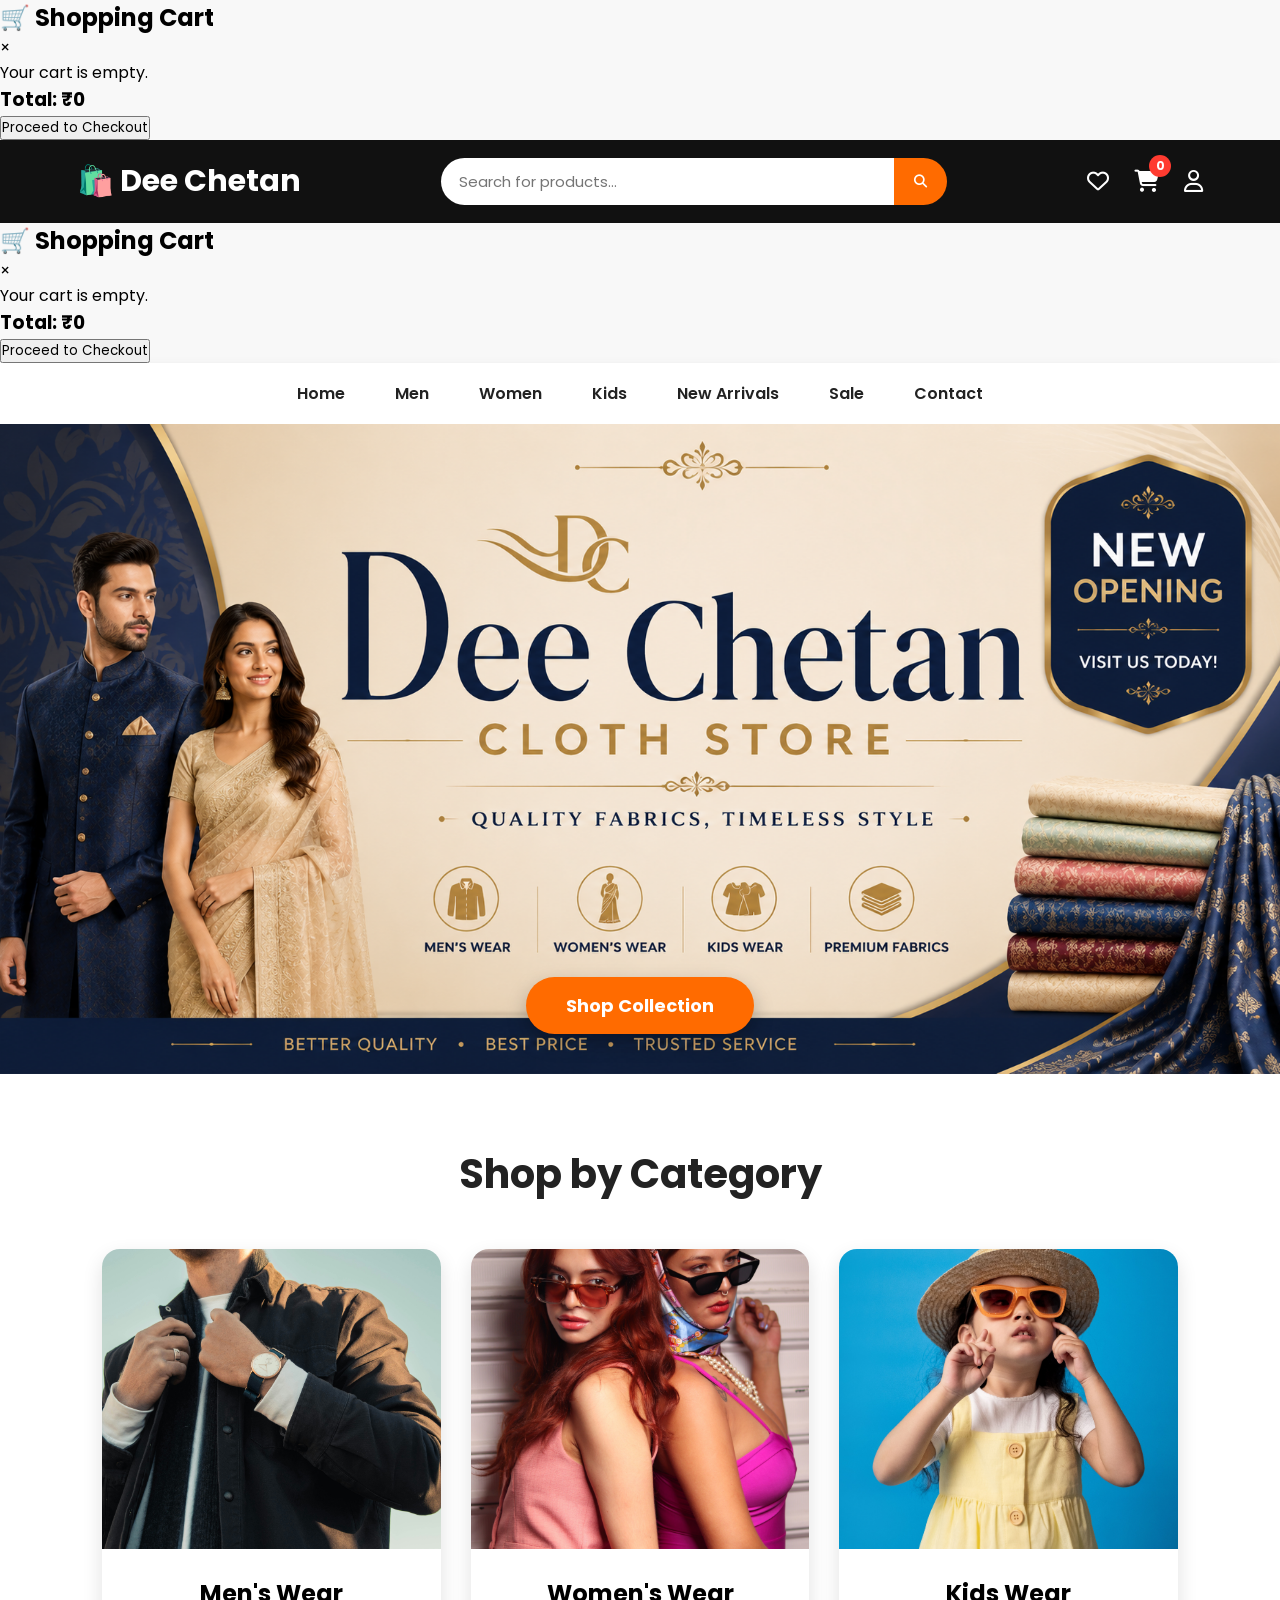
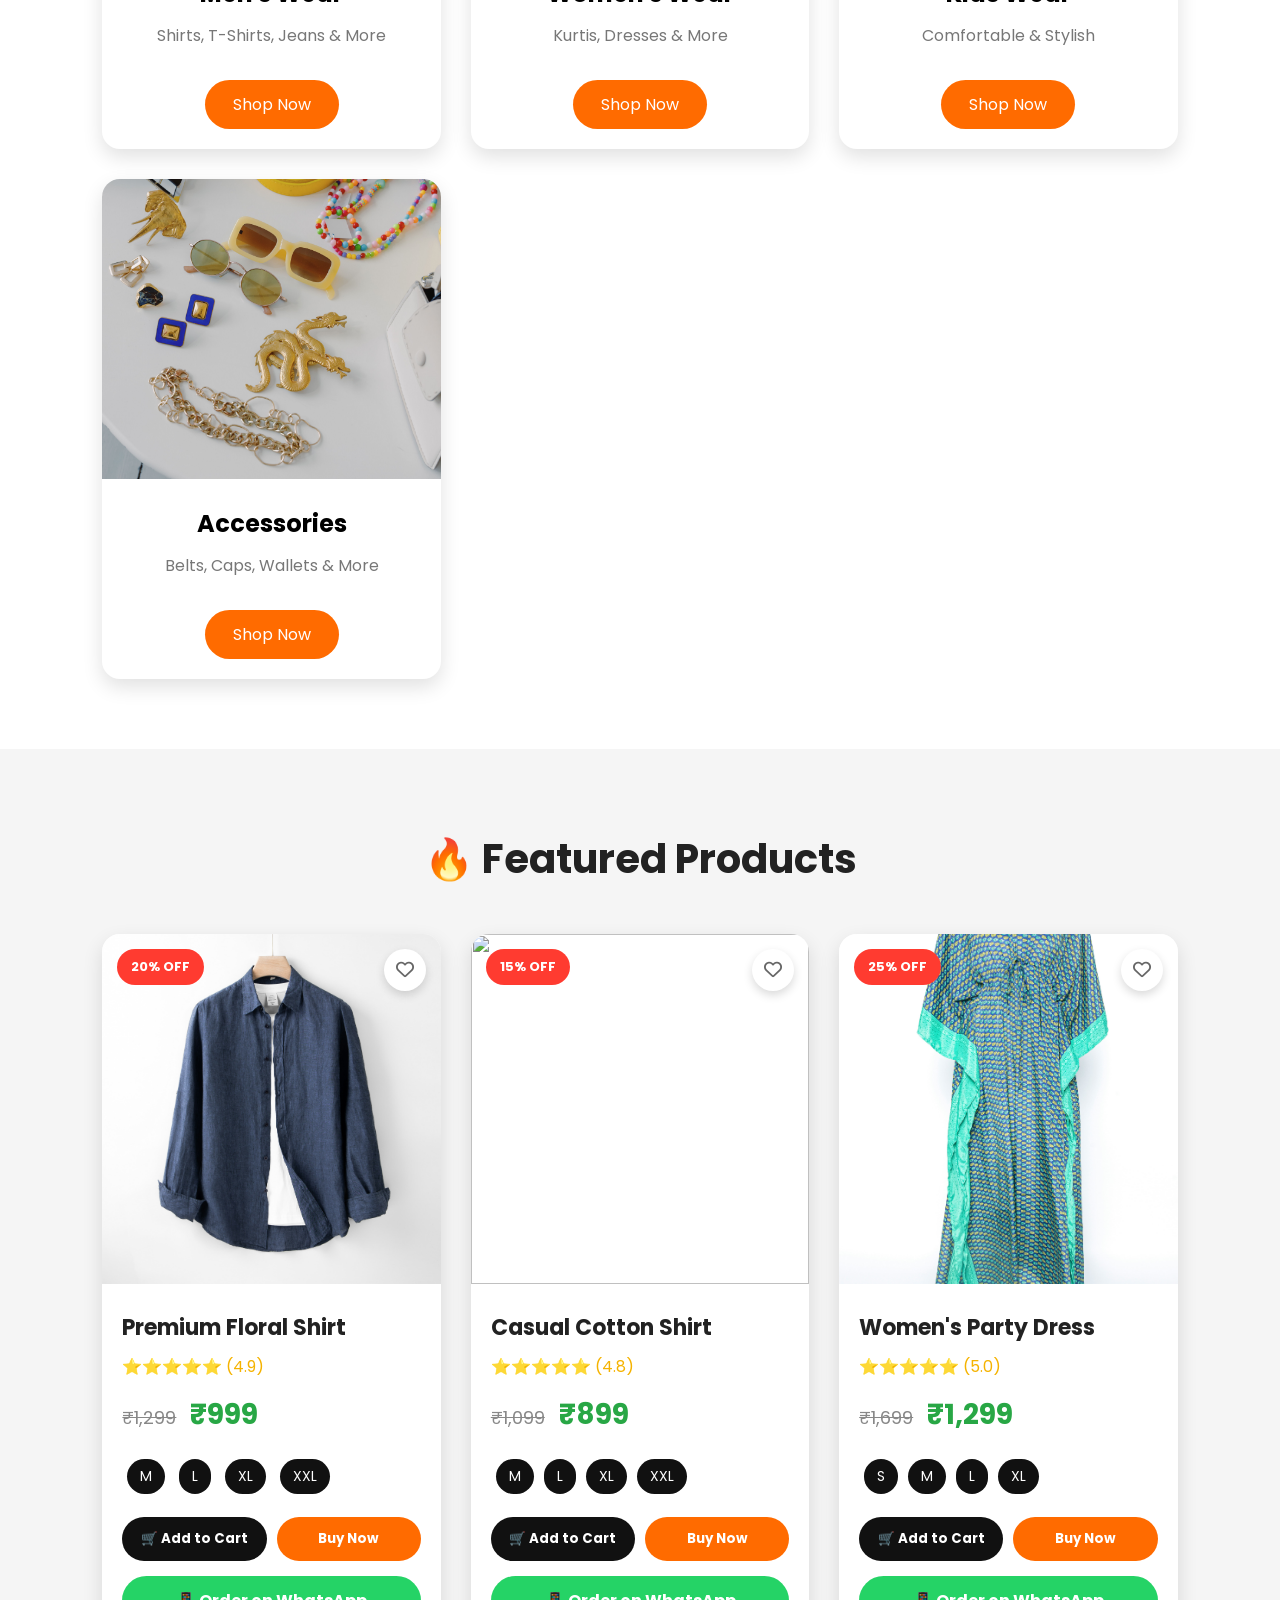
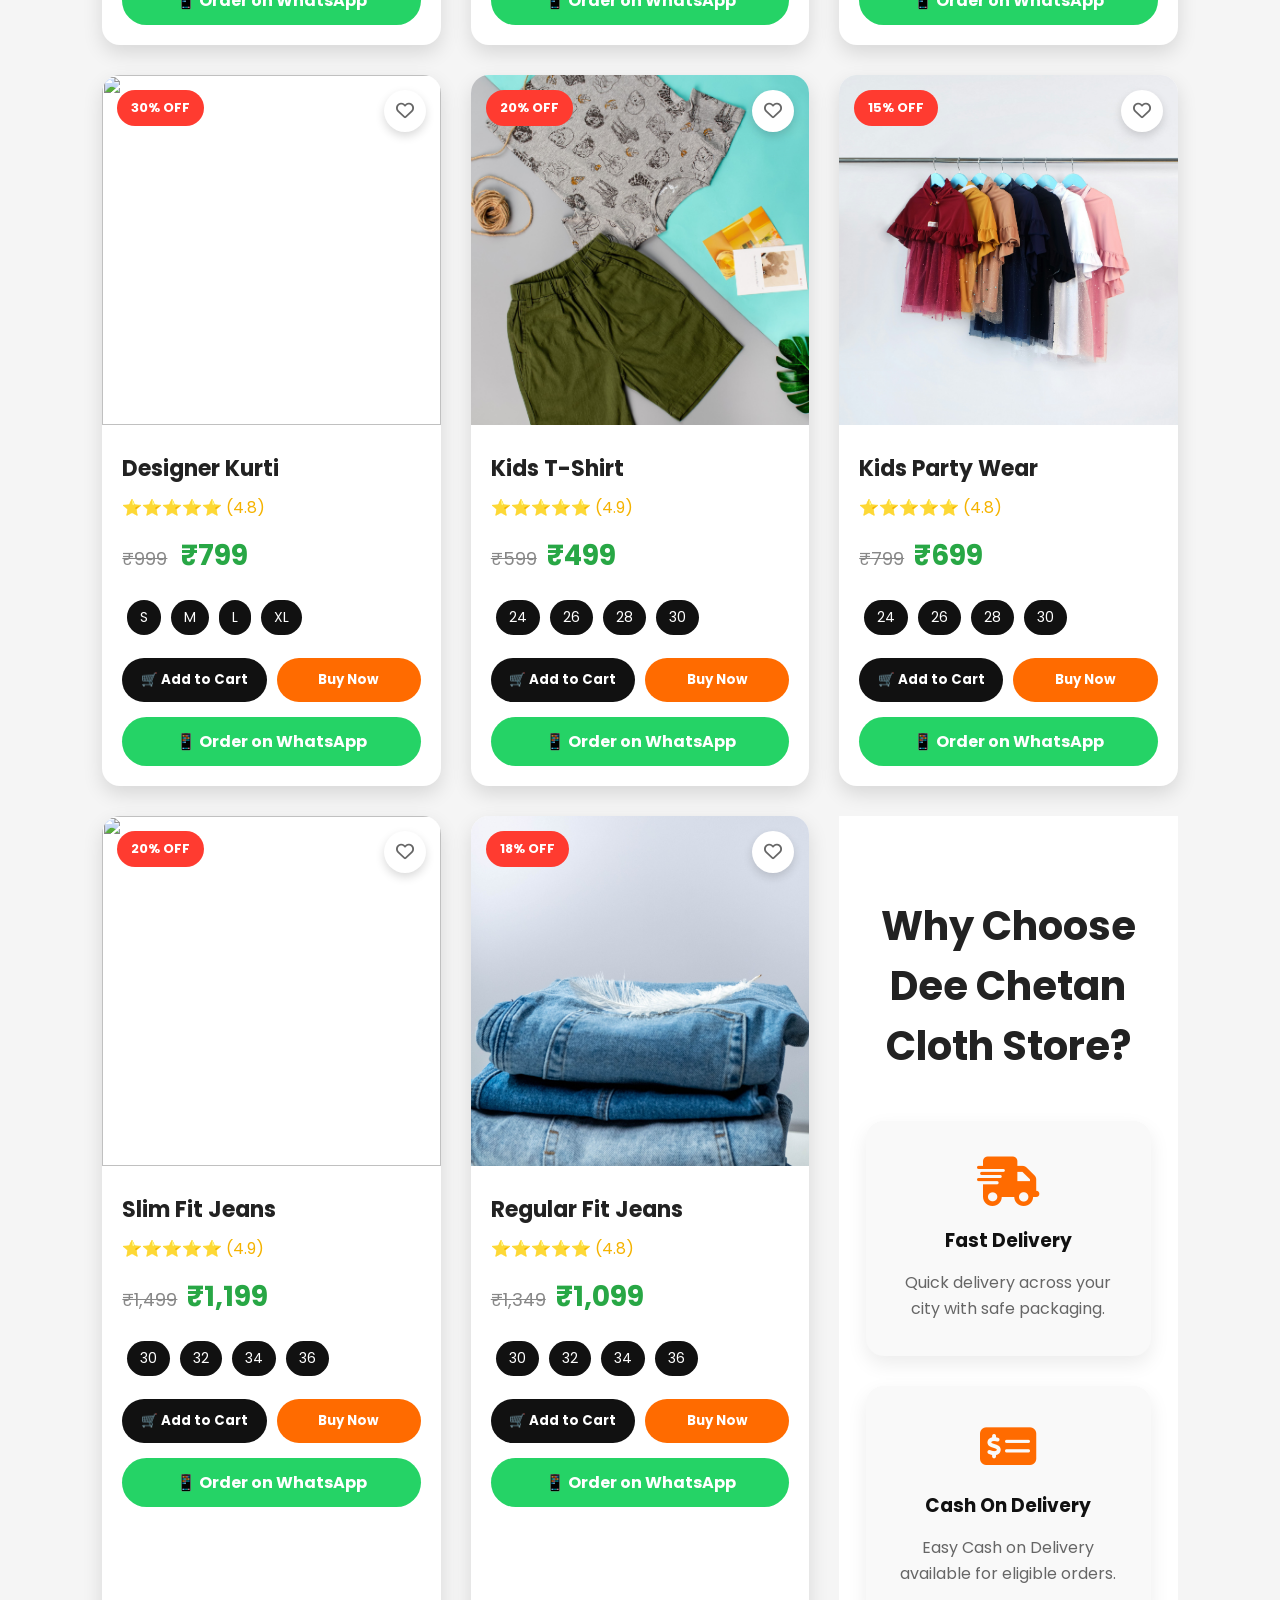
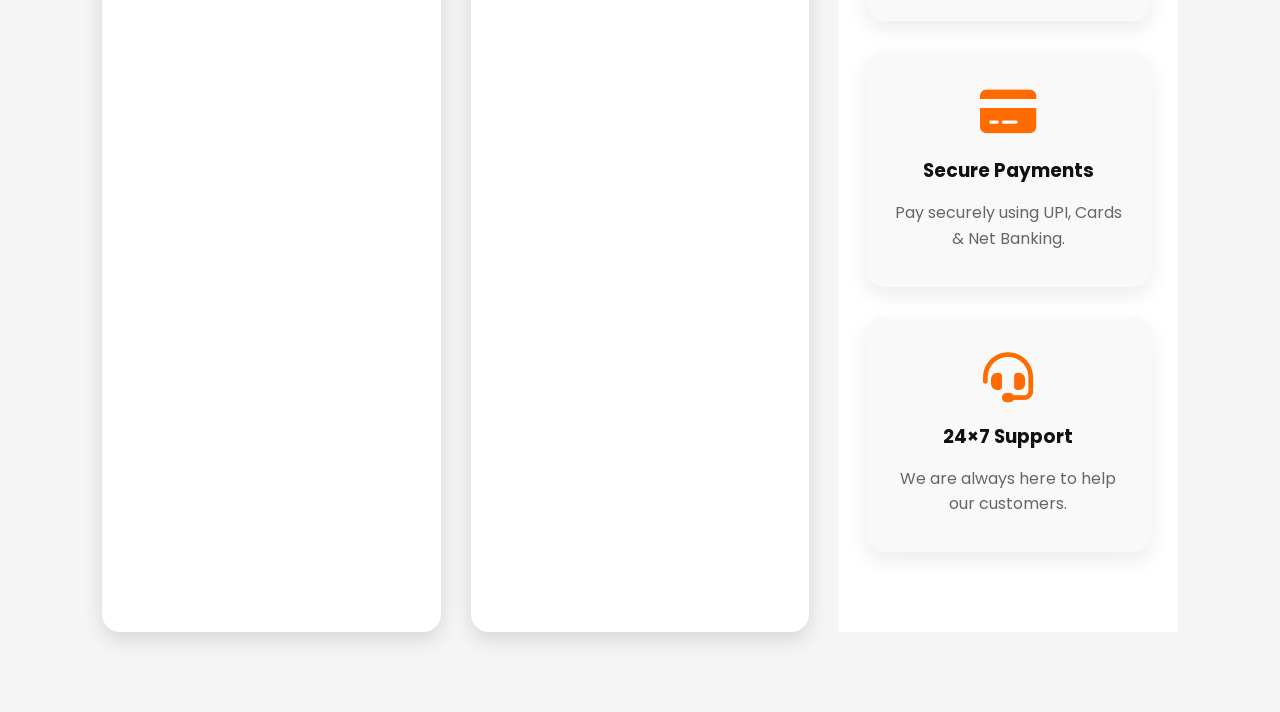
==== index.html @ 04dd8f03 "Update index.html" ====
<!DOCTYPE html>
<html lang="en">

<head>

    <meta charset="UTF-8">

    <meta name="viewport" content="width=device-width, initial-scale=1.0">

    <title>Dee Chetan Cloth Store</title>

    <!-- CSS -->
    <link rel="stylesheet" href="css/style.css">

    <!-- Google Font -->
    <link href="https://fonts.googleapis.com/css2?family=Poppins:wght@300;400;500;600;700&display=swap" rel="stylesheet">

    <!-- Font Awesome Icons -->
    <link rel="stylesheet"
        href="https://cdnjs.cloudflare.com/ajax/libs/font-awesome/6.7.2/css/all.min.css">

</head>

    <script src="js/script.js"></script>

    <!-- ================= SHOPPING CART ================= -->

<div class="cart-sidebar" id="cartSidebar">

    <div class="cart-header">
        <h2>🛒 Shopping Cart</h2>
        <span id="closeCart">&times;</span>
    </div>

    <div class="cart-items" id="cartItems">

        <p>Your cart is empty.</p>

    </div>

    <div class="cart-footer">

        <h3>Total: ₹<span id="cartTotal">0</span></h3>

        <button class="checkout-btn">
            Proceed to Checkout
        </button>

    </div>

</div>
    
    <body>

<!-- ================= HEADER ================= -->

<header>

    <div class="top-header">

        <!-- Logo -->
        <div class="logo">
            🛍️ <span>Dee Chetan</span>
        </div>

        <!-- Search Box -->
        <div class="search-box">

            <input type="text" placeholder="Search for products...">

            <button>
                <i class="fas fa-search"></i>
            </button>

        </div>

        <!-- Icons -->
        <div class="header-icons">

            <a href="#"><i class="far fa-heart"></i></a>

          <a href="#" id="cart-icon">
    <i class="fas fa-shopping-cart"></i>
    <span class="cart-count">0</span>
</a>

            <a href="#"><i class="far fa-user"></i></a>

        </div>

    </div>

</header>

    <script src="js/script.js"></script>

        <!-- ================= SHOPPING CART ================= -->

<div class="cart-sidebar" id="cartSidebar">

    <div class="cart-header">
        <h2>🛒 Shopping Cart</h2>
        <span id="closeCart">&times;</span>
    </div>

    <div class="cart-items" id="cartItems">

        <p>Your cart is empty.</p>

    </div>

    <div class="cart-footer">

        <h3>Total: ₹<span id="cartTotal">0</span></h3>

        <button class="checkout-btn">
            Proceed to Checkout
        </button>

    </div>

</div>
        
    </body>

</header>

<!-- ================= NAVIGATION ================= -->

<nav>

    <ul>

        <li><a href="index.html">Home</a></li>

        <li><a href="#">Men</a></li>

        <li><a href="#">Women</a></li>

        <li><a href="#">Kids</a></li>

        <li><a href="#">New Arrivals</a></li>

        <li><a href="#">Sale</a></li>

        <li><a href="contact.html">Contact</a></li>

    </ul>

</nav>

  <!-- ================= HERO BANNER ================= -->

<section class="hero">

    <div class="hero-overlay">

        <a href="products.html" class="shop-btn">
            Shop Collection
        </a>

    </div>

</section>
    <!-- ================= CATEGORIES ================= -->

<section class="categories">

    <h2 class="section-title">Shop by Category</h2>

    <div class="category-container">

        <div class="category-card">
            <img src="images/men.jpg" alt="Men">
            <h3>Men's Wear</h3>
            <p>Shirts, T-Shirts, Jeans & More</p>
            <a href="products.html" class="category-btn">Shop Now</a>
        </div>

        <div class="category-card">
            <img src="images/women.jpg" alt="Women">
            <h3>Women's Wear</h3>
            <p>Kurtis, Dresses & More</p>
            <a href="products.html" class="category-btn">Shop Now</a>
        </div>

        <div class="category-card">
            <img src="images/kids.jpg" alt="Kids">
            <h3>Kids Wear</h3>
            <p>Comfortable & Stylish</p>
            <a href="products.html" class="category-btn">Shop Now</a>
        </div>

        <div class="category-card">
            <img src="images/accessories.jpg" alt="Accessories">
            <h3>Accessories</h3>
            <p>Belts, Caps, Wallets & More</p>
            <a href="products.html" class="category-btn">Shop Now</a>
        </div>

    </div>

</section>

    <!-- ================= FEATURED PRODUCTS ================= -->

<section class="featured-products">

    <h2 class="section-title">🔥 Featured Products</h2>

    <div class="product-grid">

      <div class="product-card">

    <div class="wishlist">
        <i class="far fa-heart"></i>
    </div>

    <span class="discount">20% OFF</span>

    <img src="images/products/shirt1.jpg">

    <div class="product-info">

        <h3>Premium Floral Shirt</h3>

        <div class="rating">⭐⭐⭐⭐⭐ (4.9)</div>

        <p class="price">
            <span class="old-price">₹1,299</span>
            <span class="new-price">₹999</span>
        </p>

        <p class="sizes">
            <span>M</span>
            <span>L</span>
            <span>XL</span>
            <span>XXL</span>
        </p>

        <div class="buttons">
            <button class="cart-btn">🛒 Add to Cart</button>
            <button class="buy-btn">Buy Now</button>
        </div>

        <a class="whatsapp-btn"
        href="https://wa.me/919986401997?text=Hi, I want Premium Floral Shirt">
        📱 Order on WhatsApp
        </a>

    </div>

</div>
        <div class="product-card">

    <div class="wishlist">
        <i class="far fa-heart"></i>
    </div>

<span class="discount">15% OFF</span>

<img src="images/products/shirt2.jpg">

<div class="product-info">

<h3>Casual Cotton Shirt</h3>

<div class="rating">⭐⭐⭐⭐⭐ (4.8)</div>

<p class="price">
<span class="old-price">₹1,099</span>
<span class="new-price">₹899</span>
</p>

<p class="sizes">
<span>M</span><span>L</span><span>XL</span><span>XXL</span>
</p>

<div class="buttons">
<button class="cart-btn">🛒 Add to Cart</button>
<button class="buy-btn">Buy Now</button>
</div>

<a class="whatsapp-btn"
href="https://wa.me/919986401997?text=Hi, I want Casual Cotton Shirt">
📱 Order on WhatsApp
</a>

</div>

</div>
        <div class="product-card">

    <div class="wishlist">
        <i class="far fa-heart"></i>
    </div>

<span class="discount">25% OFF</span>

<img src="images/products/dress1.jpg">

<div class="product-info">

<h3>Women's Party Dress</h3>

<div class="rating">⭐⭐⭐⭐⭐ (5.0)</div>

<p class="price">
<span class="old-price">₹1,699</span>
<span class="new-price">₹1,299</span>
</p>

<p class="sizes">
<span>S</span><span>M</span><span>L</span><span>XL</span>
</p>

<div class="buttons">
<button class="cart-btn">🛒 Add to Cart</button>
<button class="buy-btn">Buy Now</button>
</div>

<a class="whatsapp-btn"
href="https://wa.me/919986401997?text=Hi, I want Women's Party Dress">
📱 Order on WhatsApp
</a>

</div>

</div>
        <div class="product-card">

    <div class="wishlist">
        <i class="far fa-heart"></i>
    </div>

<span class="discount">30% OFF</span>

<img src="images/products/dress2.jpg">

<div class="product-info">

<h3>Designer Kurti</h3>

<div class="rating">⭐⭐⭐⭐⭐ (4.8)</div>

<p class="price">
<span class="old-price">₹999</span>
<span class="new-price">₹799</span>
</p>

<p class="sizes">
<span>S</span><span>M</span><span>L</span><span>XL</span>
</p>

<div class="buttons">
<button class="cart-btn">🛒 Add to Cart</button>
<button class="buy-btn">Buy Now</button>
</div>

<a class="whatsapp-btn"
href="https://wa.me/919986401997?text=Hi, I want Designer Kurti">
📱 Order on WhatsApp
</a>

</div>

</div>
        <div class="product-card">

    <div class="wishlist">
        <i class="far fa-heart"></i>
    </div>
<span class="discount">20% OFF</span>
<img src="images/products/kids1.jpg">
<div class="product-info">
<h3>Kids T-Shirt</h3>
<div class="rating">⭐⭐⭐⭐⭐ (4.9)</div>
<p class="price"><span class="old-price">₹599</span><span class="new-price">₹499</span></p>
<p class="sizes"><span>24</span><span>26</span><span>28</span><span>30</span></p>
<div class="buttons"><button class="cart-btn">🛒 Add to Cart</button><button class="buy-btn">Buy Now</button></div>
<a class="whatsapp-btn" href="https://wa.me/919986401997?text=Hi, I want Kids T-Shirt">📱 Order on WhatsApp</a>
</div>
</div>
        <div class="product-card">

    <div class="wishlist">
        <i class="far fa-heart"></i>
    </div>
<span class="discount">15% OFF</span>
<img src="images/products/kids2.jpg">
<div class="product-info">
<h3>Kids Party Wear</h3>
<div class="rating">⭐⭐⭐⭐⭐ (4.8)</div>
<p class="price"><span class="old-price">₹799</span><span class="new-price">₹699</span></p>
<p class="sizes"><span>24</span><span>26</span><span>28</span><span>30</span></p>
<div class="buttons"><button class="cart-btn">🛒 Add to Cart</button><button class="buy-btn">Buy Now</button></div>
<a class="whatsapp-btn" href="https://wa.me/919986401997?text=Hi, I want Kids Party Wear">📱 Order on WhatsApp</a>
</div>
</div>
        <div class="product-card">

    <div class="wishlist">
        <i class="far fa-heart"></i>
    </div>
<span class="discount">20% OFF</span>
<img src="images/products/jeans1.jpg">
<div class="product-info">
<h3>Slim Fit Jeans</h3>
<div class="rating">⭐⭐⭐⭐⭐ (4.9)</div>
<p class="price"><span class="old-price">₹1,499</span><span class="new-price">₹1,199</span></p>
<p class="sizes"><span>30</span><span>32</span><span>34</span><span>36</span></p>
<div class="buttons"><button class="cart-btn">🛒 Add to Cart</button><button class="buy-btn">Buy Now</button></div>
<a class="whatsapp-btn" href="https://wa.me/919986401997?text=Hi, I want Slim Fit Jeans">📱 Order on WhatsApp</a>
</div>
</div>
        <div class="product-card">

    <div class="wishlist">
        <i class="far fa-heart"></i>
    </div>
<span class="discount">18% OFF</span>
<img src="images/products/jeans2.jpg">
<div class="product-info">
<h3>Regular Fit Jeans</h3>
<div class="rating">⭐⭐⭐⭐⭐ (4.8)</div>
<p class="price"><span class="old-price">₹1,349</span><span class="new-price">₹1,099</span></p>
<p class="sizes"><span>30</span><span>32</span><span>34</span><span>36</span></p>
<div class="buttons"><button class="cart-btn">🛒 Add to Cart</button><button class="buy-btn">Buy Now</button></div>
<a class="whatsapp-btn" href="https://wa.me/919986401997?text=Hi, I want Regular Fit Jeans">📱 Order on WhatsApp</a>
</div>
</div>

    <!-- ================= WHY CHOOSE US ================= -->

<section class="why-us">

    <h2 class="section-title">Why Choose Dee Chetan Cloth Store?</h2>

    <div class="why-container">

        <div class="why-card">
            <i class="fas fa-shipping-fast"></i>
            <h3>Fast Delivery</h3>
            <p>Quick delivery across your city with safe packaging.</p>
        </div>

        <div class="why-card">
            <i class="fas fa-money-check-alt"></i>
            <h3>Cash On Delivery</h3>
            <p>Easy Cash on Delivery available for eligible orders.</p>
        </div>

        <div class="why-card">
            <i class="fas fa-credit-card"></i>
            <h3>Secure Payments</h3>
            <p>Pay securely using UPI, Cards & Net Banking.</p>
        </div>

        <div class="why-card">
            <i class="fas fa-headset"></i>
            <h3>24×7 Support</h3>
            <p>We are always here to help our customers.</p>
        </div>

    </div>

</section>

</html>
---- css/style.css ----
/* ==========================
   Dee Chetan Cloth Store
   style.css
========================== */

*{
    margin:0;
    padding:0;
    box-sizing:border-box;
    font-family:'Poppins',sans-serif;
}

body{
    background:#f8f8f8;
}

/* ==========================
   HEADER
========================== */

header{
    background:#111;
    padding:18px 6%;
}

.top-header{
    display:flex;
    justify-content:space-between;
    align-items:center;
    flex-wrap:wrap;
}

/* Logo */

.logo{
    font-size:30px;
    font-weight:bold;
    color:#ff6b00;
}

.logo span{
    color:white;
}

/* Search */

.search-box{
    width:45%;
    display:flex;
}

.search-box input{

    width:100%;

    padding:12px 18px;

    border:none;

    outline:none;

    border-radius:30px 0 0 30px;

    font-size:15px;

}

.search-box button{

    width:60px;

    background:#ff6b00;

    border:none;

    color:white;

    border-radius:0 30px 30px 0;

    cursor:pointer;

    transition:.3s;

}

.search-box button:hover{

    background:#e65c00;

}

/* Icons */

.header-icons{

    display:flex;

    gap:25px;

}

.header-icons a{

    color:white;

    font-size:22px;

    transition:.3s;

}

.header-icons a:hover{

    color:#ff6b00;

    transform:scale(1.2);

}

/* ==========================
   NAVIGATION
========================== */

nav{

    background:white;

    box-shadow:0 3px 10px rgba(0,0,0,.08);

}

nav ul{

    display:flex;

    justify-content:center;

    list-style:none;

}

nav ul li{

    padding:18px 25px;

}

nav ul li a{

    text-decoration:none;

    color:#222;

    font-weight:600;

    transition:.3s;

}

nav ul li a:hover{

    color:#ff6b00;

}

/* Mobile */

@media(max-width:768px){

.top-header{

flex-direction:column;

gap:20px;

}

.search-box{

width:100%;

}

nav ul{

flex-wrap:wrap;

}

nav ul li{

padding:12px;

}

}

/* ==========================
   HERO BANNER
========================== */

.hero{
    width:100%;
    height:650px;
    background:url("../images/banner.jpg") center center/cover no-repeat;
    position:relative;
    display:flex;
    justify-content:center;
    align-items:flex-end;
}

.hero-overlay{
    width:100%;
    text-align:center;
    padding-bottom:40px;
}

.shop-btn{
    display:inline-block;
    background:#ff6b00;
    color:#fff;
    text-decoration:none;
    padding:15px 40px;
    border-radius:35px;
    font-size:18px;
    font-weight:bold;
    transition:.3s;
    box-shadow:0 8px 20px rgba(0,0,0,.25);
}

.shop-btn:hover{
    background:#111;
    transform:translateY(-3px);
}

@media(max-width:768px){

.hero{
    height:260px;
    background-position:center;
}

.shop-btn{
    font-size:16px;
    padding:12px 28px;
}

}
/* ==========================
   CATEGORIES
========================== */

.categories{
    padding:70px 8%;
    background:#ffffff;
}

.section-title{
    text-align:center;
    font-size:40px;
    color:#222;
    margin-bottom:45px;
}

.category-container{
    display:grid;
    grid-template-columns:repeat(auto-fit,minmax(250px,1fr));
    gap:30px;
}

.category-card{
    background:#fff;
    border-radius:18px;
    overflow:hidden;
    text-align:center;
    box-shadow:0 8px 20px rgba(0,0,0,.12);
    transition:.35s;
}

.category-card:hover{
    transform:translateY(-12px);
}

.category-card img{
    width:100%;
    height:300px;
    object-fit:cover;
}

.category-card h3{
    margin-top:20px;
    font-size:24px;
}

.category-card p{
    color:#777;
    margin:12px 20px;
}

.category-btn{
    display:inline-block;
    margin:20px;
    background:#ff6b00;
    color:white;
    padding:12px 28px;
    border-radius:30px;
    text-decoration:none;
    transition:.3s;
}

.category-btn:hover{
    background:#111;
}

/* ==========================================
   FEATURED PRODUCTS
========================================== */

.featured-products{
    padding:80px 8%;
    background:#f5f5f5;
}

.product-grid{
    display:grid;
    grid-template-columns:repeat(auto-fit,minmax(280px,1fr));
    gap:30px;
}

.product-card{
    background:#fff;
    border-radius:18px;
    overflow:hidden;
    box-shadow:0 8px 20px rgba(0,0,0,0.12);
    transition:0.3s;
    position:relative;
}

.product-card:hover{
    transform:translateY(-10px);
    box-shadow:0 15px 30px rgba(0,0,0,0.18);
}

.product-card img{
    width:100%;
    height:350px;
    object-fit:cover;
    transition:.4s;
}

.product-card:hover img{
    transform:scale(1.05);
}

/* Discount Badge */

.discount{
    position:absolute;
    top:15px;
    left:15px;
    background:#ff3b30;
    color:#fff;
    padding:8px 14px;
    border-radius:20px;
    font-size:13px;
    font-weight:bold;
}

/* Product Info */

.product-info{
    padding:20px;
}

.product-info h3{
    font-size:22px;
    margin-bottom:10px;
    color:#222;
}

.rating{
    color:#f5b301;
    font-size:16px;
    margin-bottom:12px;
}

/* Price */

.price{
    margin:15px 0;
}

.old-price{
    color:#888;
    text-decoration:line-through;
    margin-right:10px;
    font-size:18px;
}

.new-price{
    color:#28a745;
    font-size:28px;
    font-weight:bold;
}

/* Sizes */

.sizes{
    margin:18px 0;
}

.sizes span{
    display:inline-block;
    background:#111;
    color:#fff;
    padding:7px 13px;
    margin:5px;
    border-radius:20px;
    font-size:14px;
    transition:.3s;
}

.sizes span:hover{
    background:#ff6b00;
}

/* Buttons */

.buttons{
    display:flex;
    gap:10px;
    margin-top:15px;
}

.cart-btn{

    flex:1;

    background:#111;

    color:white;

    border:none;

    padding:12px;

    border-radius:30px;

    cursor:pointer;

    font-weight:bold;

    transition:.3s;
}

.cart-btn:hover{
    background:#333;
}

.buy-btn{

    flex:1;

    background:#ff6b00;

    color:white;

    border:none;

    padding:12px;

    border-radius:30px;

    cursor:pointer;

    font-weight:bold;

    transition:.3s;
}

.buy-btn:hover{
    background:#e65c00;
}

/* WhatsApp */

.whatsapp-btn{

    display:block;

    margin-top:15px;

    text-align:center;

    background:#25D366;

    color:white;

    text-decoration:none;

    padding:12px;

    border-radius:30px;

    font-weight:bold;

    transition:.3s;
}

.whatsapp-btn:hover{
    background:#128C7E;
}

/* Mobile */

@media(max-width:768px){

.product-grid{
grid-template-columns:1fr;
}

.product-card img{
height:300px;
}

.product-info h3{
font-size:20px;
}

.new-price{
font-size:24px;
}

.buttons{
flex-direction:column;
}

}
/* ==========================
   WHY CHOOSE US
========================== */

.why-us{
    padding:80px 8%;
    background:#fff;
}

.why-container{
    display:grid;
    grid-template-columns:repeat(auto-fit,minmax(250px,1fr));
    gap:30px;
}

.why-card{
    background:#f9f9f9;
    text-align:center;
    padding:35px 25px;
    border-radius:18px;
    box-shadow:0 8px 20px rgba(0,0,0,.08);
    transition:.3s;
}

.why-card:hover{
    transform:translateY(-10px);
    background:#fffbf7;
}

.why-card i{
    font-size:50px;
    color:#ff6b00;
    margin-bottom:20px;
}

.why-card h3{
    margin-bottom:15px;
    color:#111;
}

.why-card p{
    color:#666;
    line-height:1.6;
}

/* ==========================
   WISHLIST
========================== */

.wishlist{

    position:absolute;

    top:15px;

    right:15px;

    width:42px;

    height:42px;

    background:white;

    border-radius:50%;

    display:flex;

    justify-content:center;

    align-items:center;

    cursor:pointer;

    box-shadow:0 4px 10px rgba(0,0,0,.15);

    transition:.3s;

}

.wishlist i{

    color:#666;

    font-size:18px;

}

.wishlist:hover{

    background:#ff6b00;

    transform:scale(1.1);

}

.wishlist:hover i{

    color:white;

}

/* ==========================
   SHOPPING CART ICON
========================== */

#cart-icon{
    position:relative;
    color:white;
    text-decoration:none;
}

.cart-count{
    position:absolute;
    top:-10px;
    right:-12px;
    width:22px;
    height:22px;
    background:#ff3b30;
    color:white;
    border-radius:50%;
    display:flex;
    justify-content:center;
    align-items:center;
    font-size:12px;
    font-weight:bold;
}
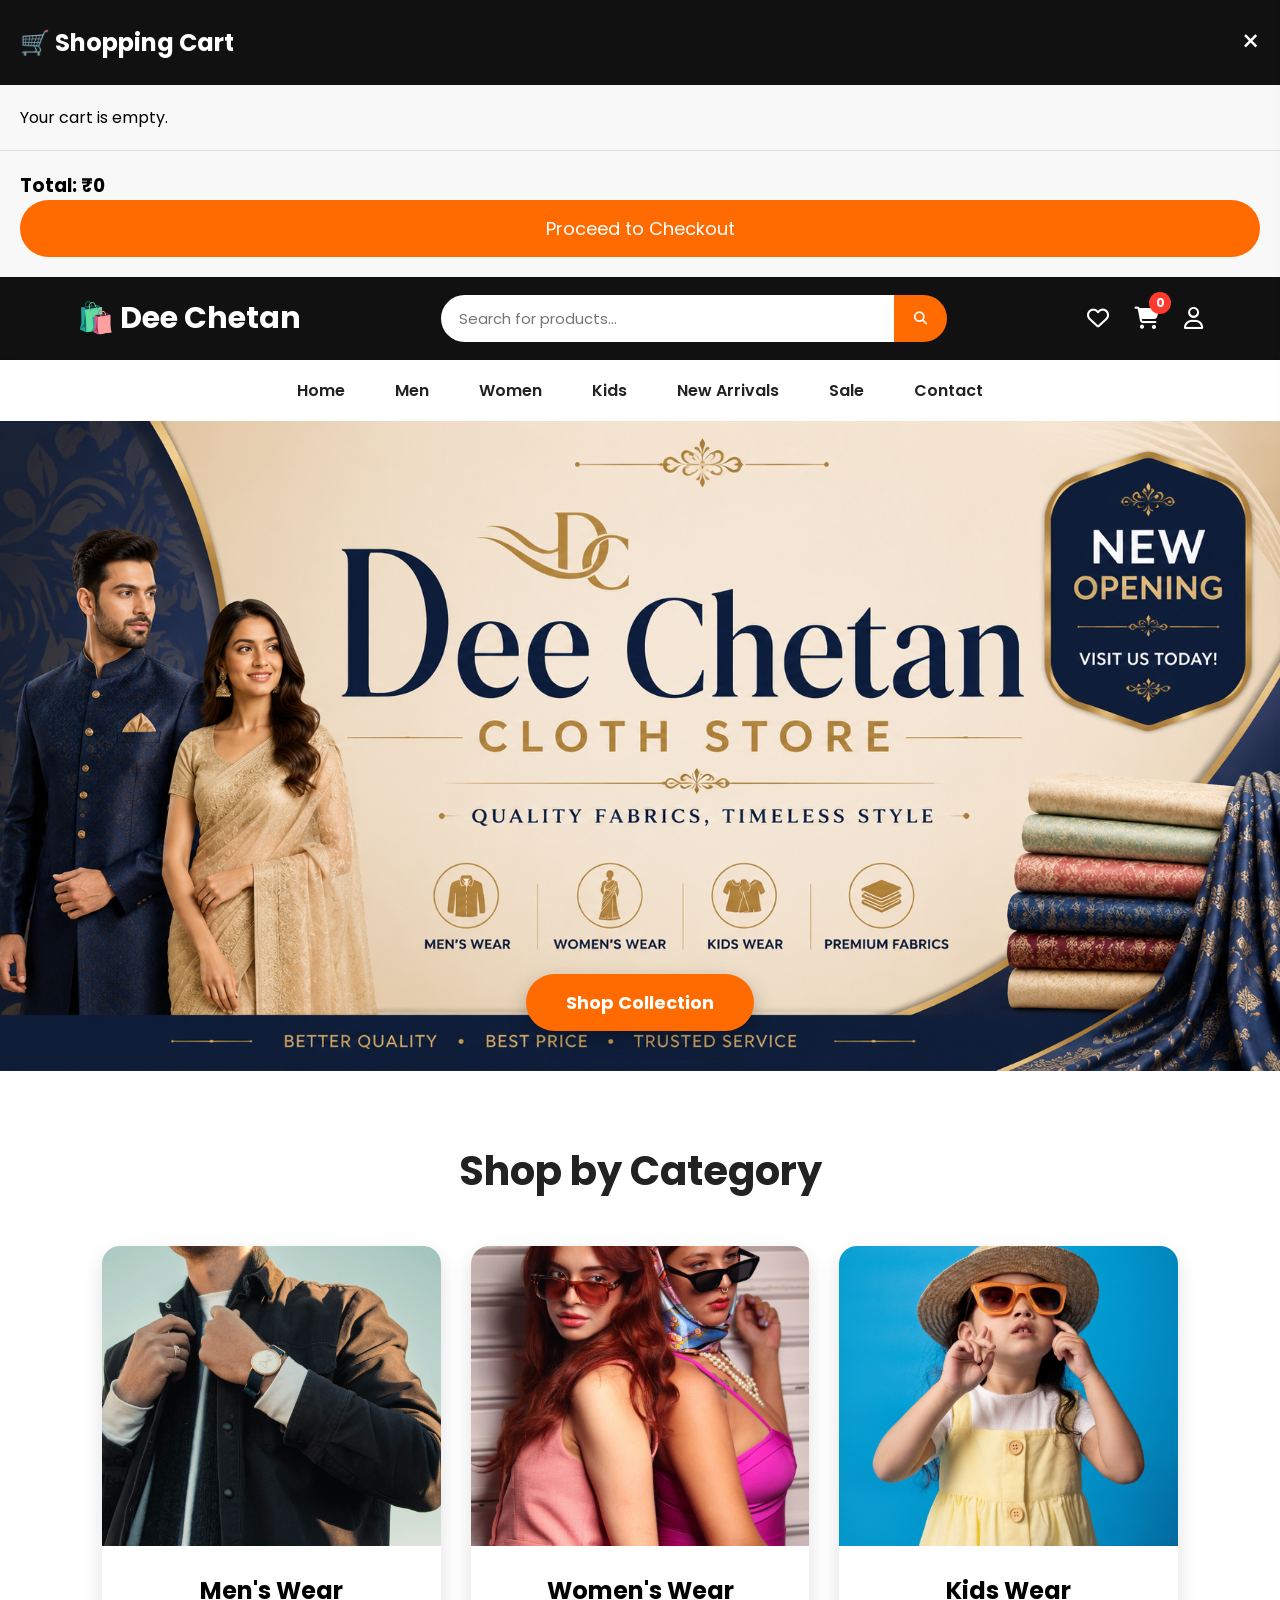
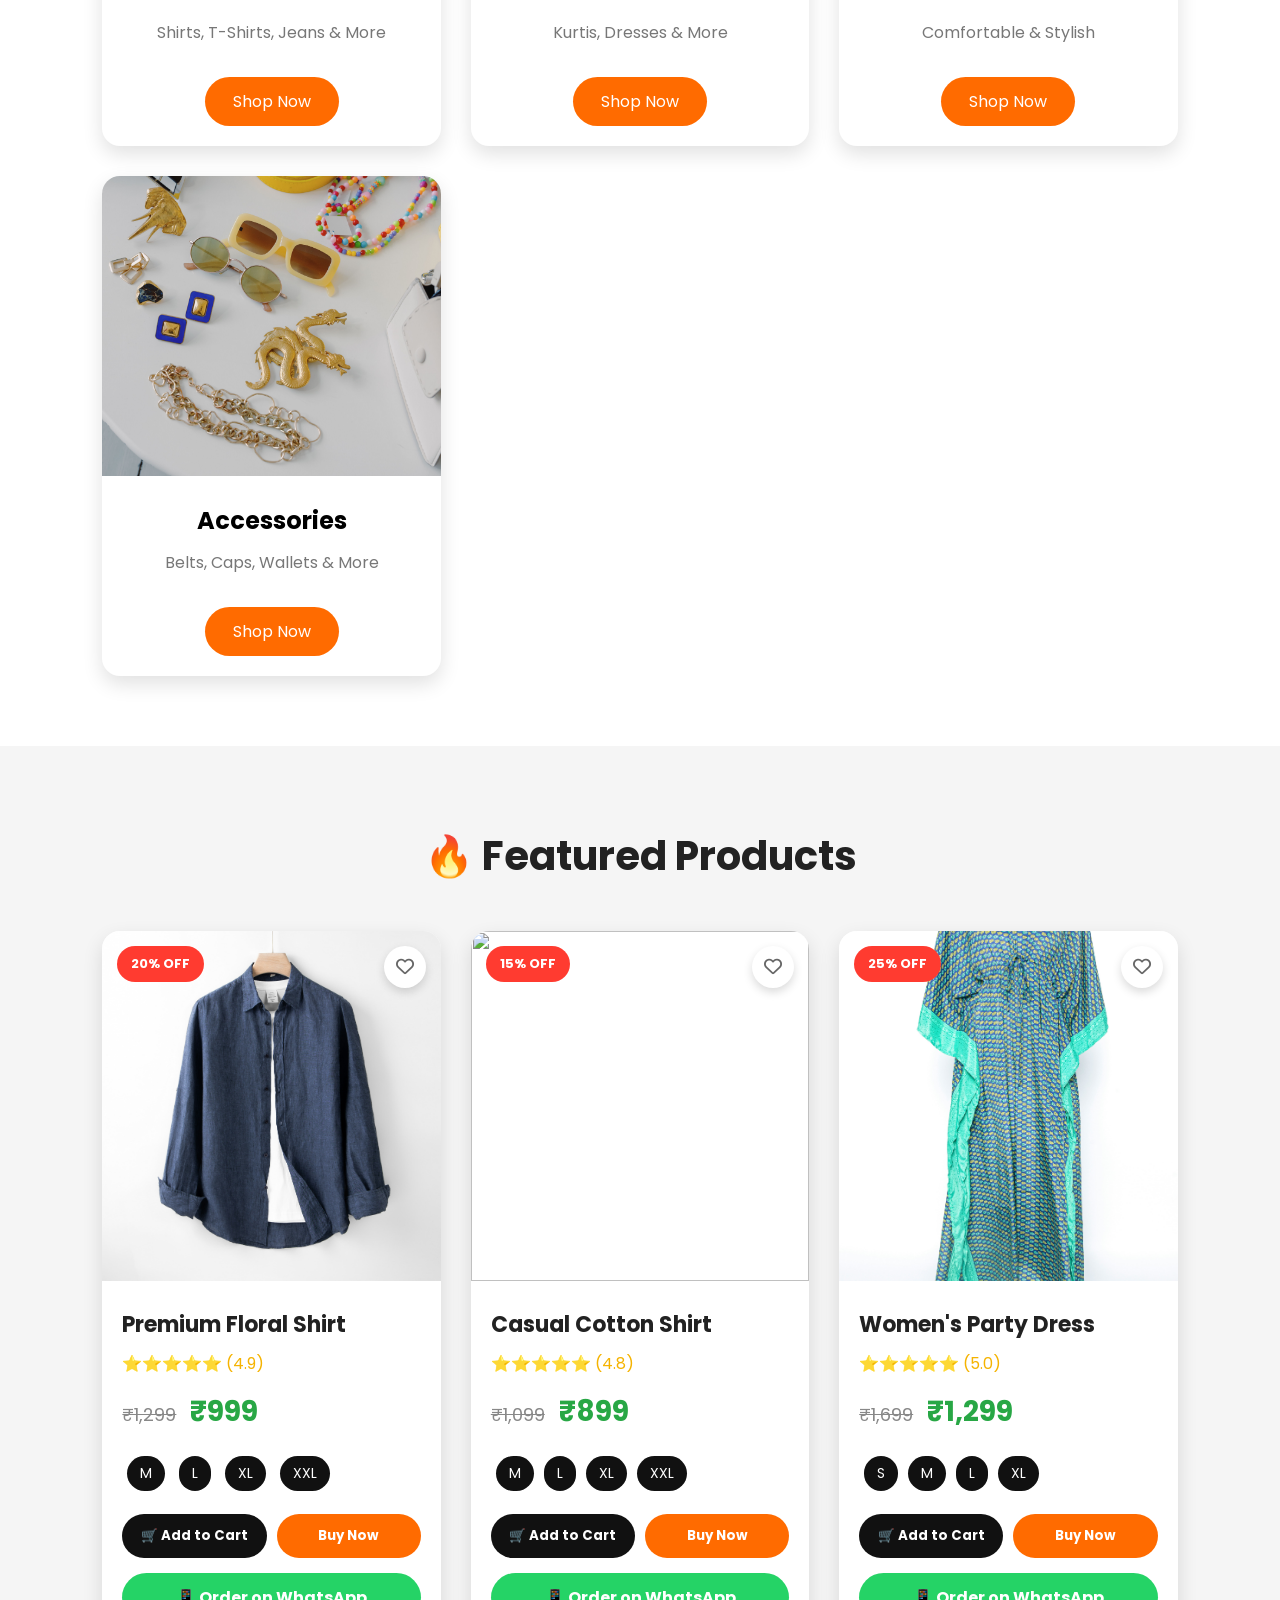
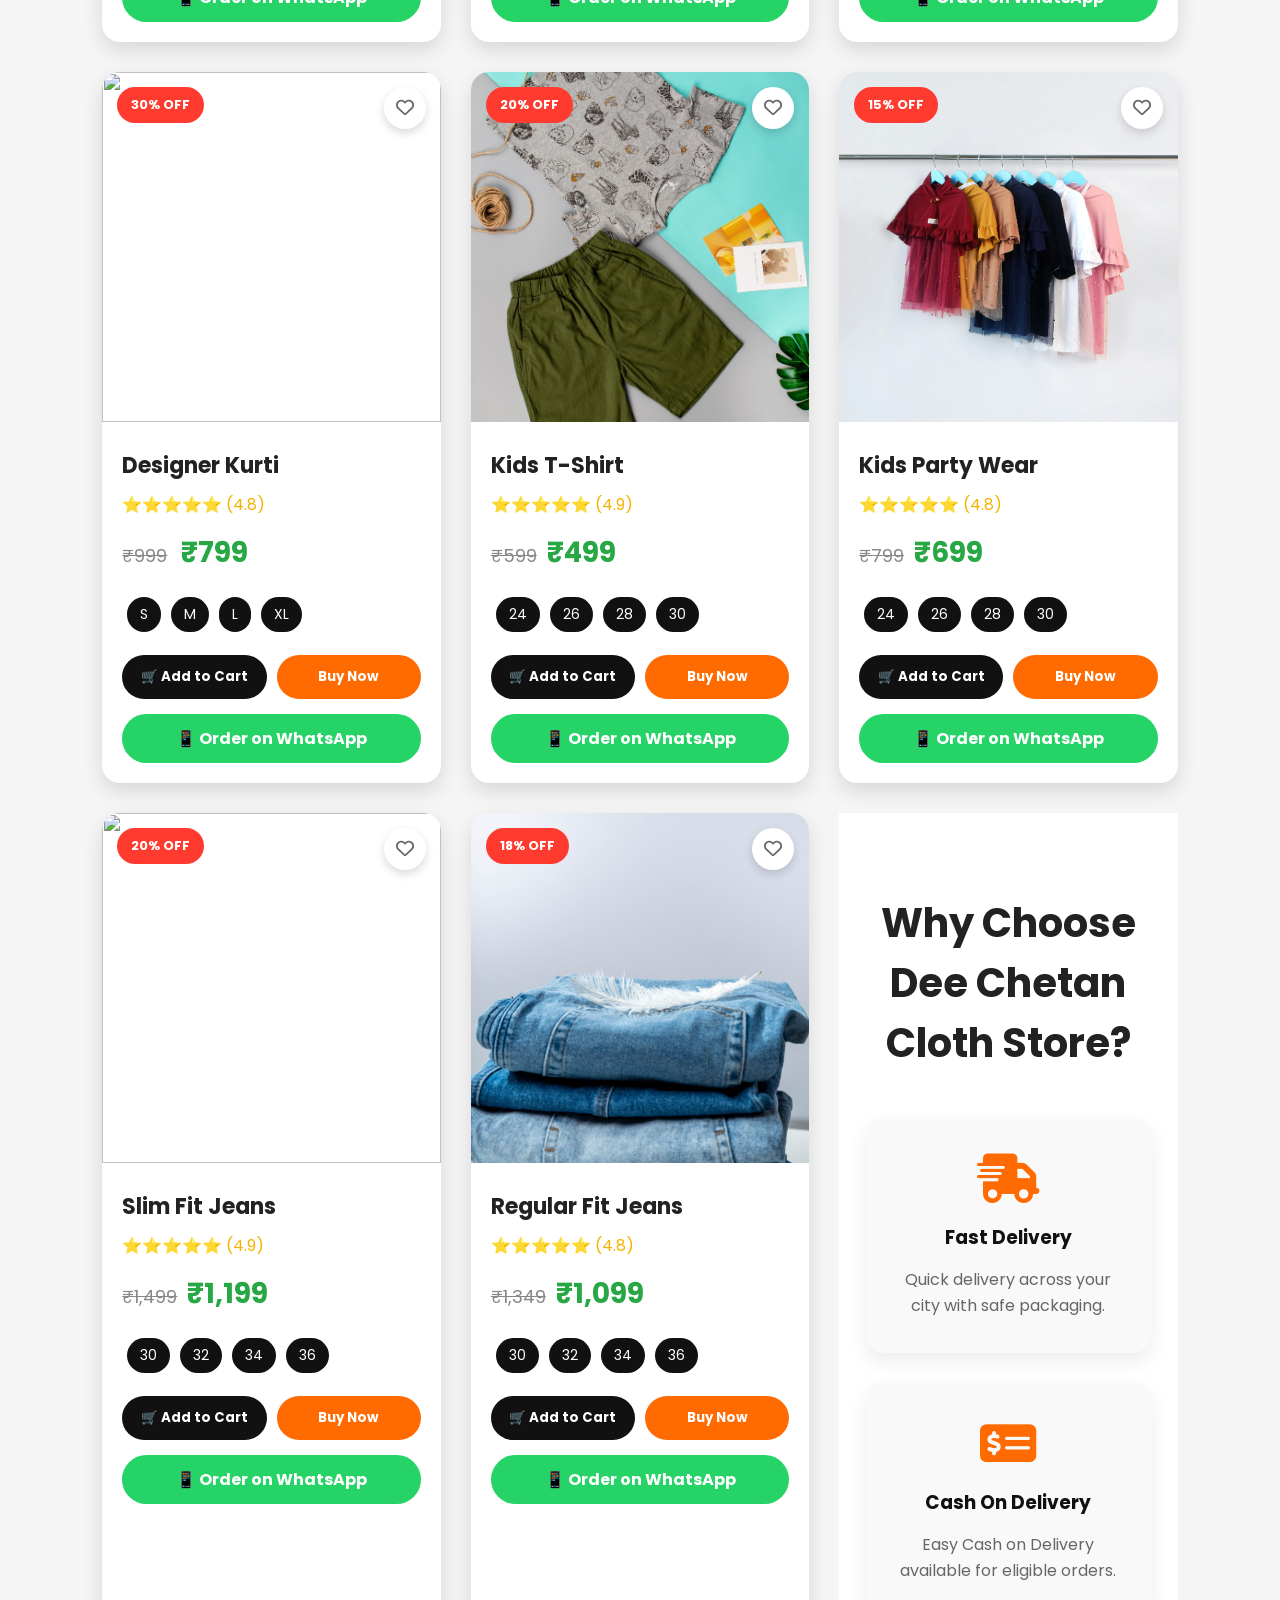
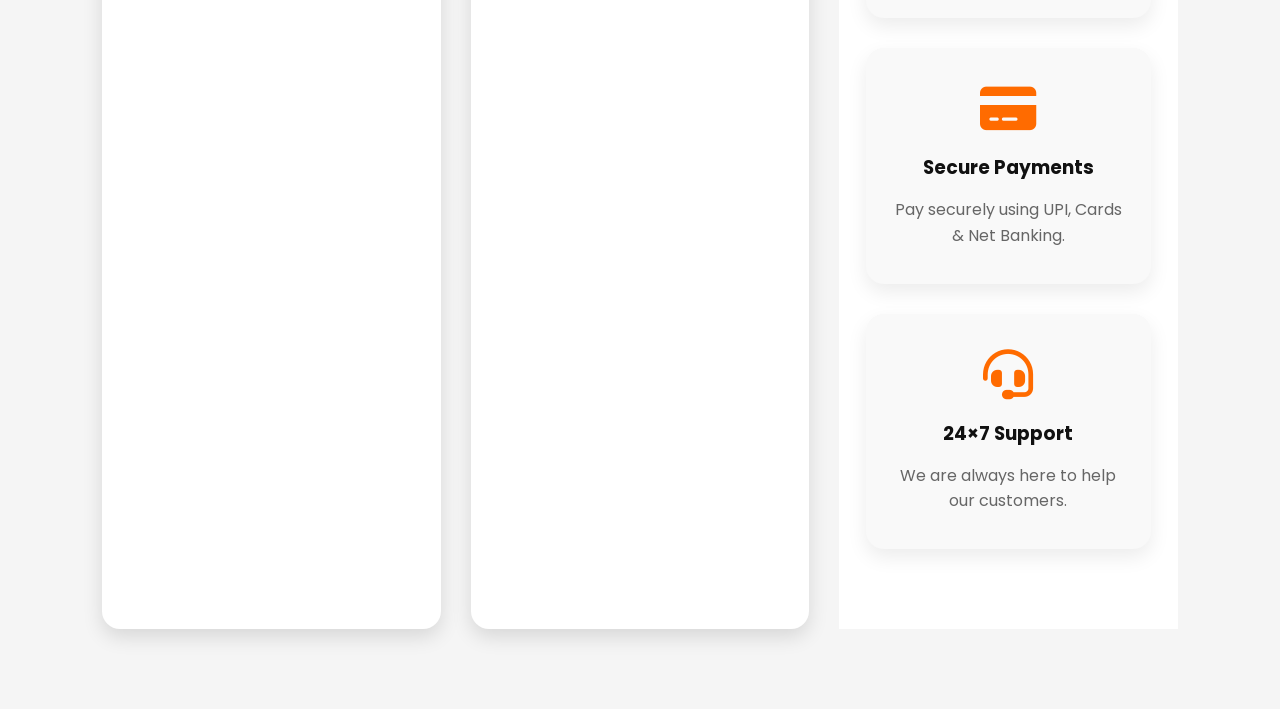
==== commit abc231da: "Update index.html" ====
--- a/index.html
+++ b/index.html
@@ -24,8 +24,6 @@
     <script src="js/script.js"></script>
 
     <!-- ================= SHOPPING CART ================= -->
-
-<div class="cart-sidebar" id="cartSidebar">
 
     <div class="cart-header">
         <h2>🛒 Shopping Cart</h2>
--- a/css/style.css
+++ b/css/style.css
@@ -662,3 +662,107 @@
     font-size:12px;
     font-weight:bold;
 }
+
+/* ==========================
+   SHOPPING CART SIDEBAR
+========================== */
+
+.cart-sidebar{
+
+    position:fixed;
+
+    top:0;
+
+    right:-420px;
+
+    width:400px;
+
+    height:100vh;
+
+    background:white;
+
+    box-shadow:-5px 0 20px rgba(0,0,0,.2);
+
+    transition:.4s;
+
+    z-index:9999;
+
+    display:flex;
+
+    flex-direction:column;
+
+}
+
+.cart-sidebar.active{
+
+    right:0;
+
+}
+
+.cart-header{
+
+    background:#111;
+
+    color:white;
+
+    padding:20px;
+
+    display:flex;
+
+    justify-content:space-between;
+
+    align-items:center;
+
+}
+
+#closeCart{
+
+    font-size:30px;
+
+    cursor:pointer;
+
+}
+
+.cart-items{
+
+    flex:1;
+
+    padding:20px;
+
+    overflow-y:auto;
+
+}
+
+.cart-footer{
+
+    padding:20px;
+
+    border-top:1px solid #ddd;
+
+}
+
+.checkout-btn{
+
+    width:100%;
+
+    padding:15px;
+
+    border:none;
+
+    background:#ff6b00;
+
+    color:white;
+
+    border-radius:30px;
+
+    font-size:18px;
+
+    cursor:pointer;
+
+}
+
+.checkout-btn:hover{
+
+    background:#111;
+
+}
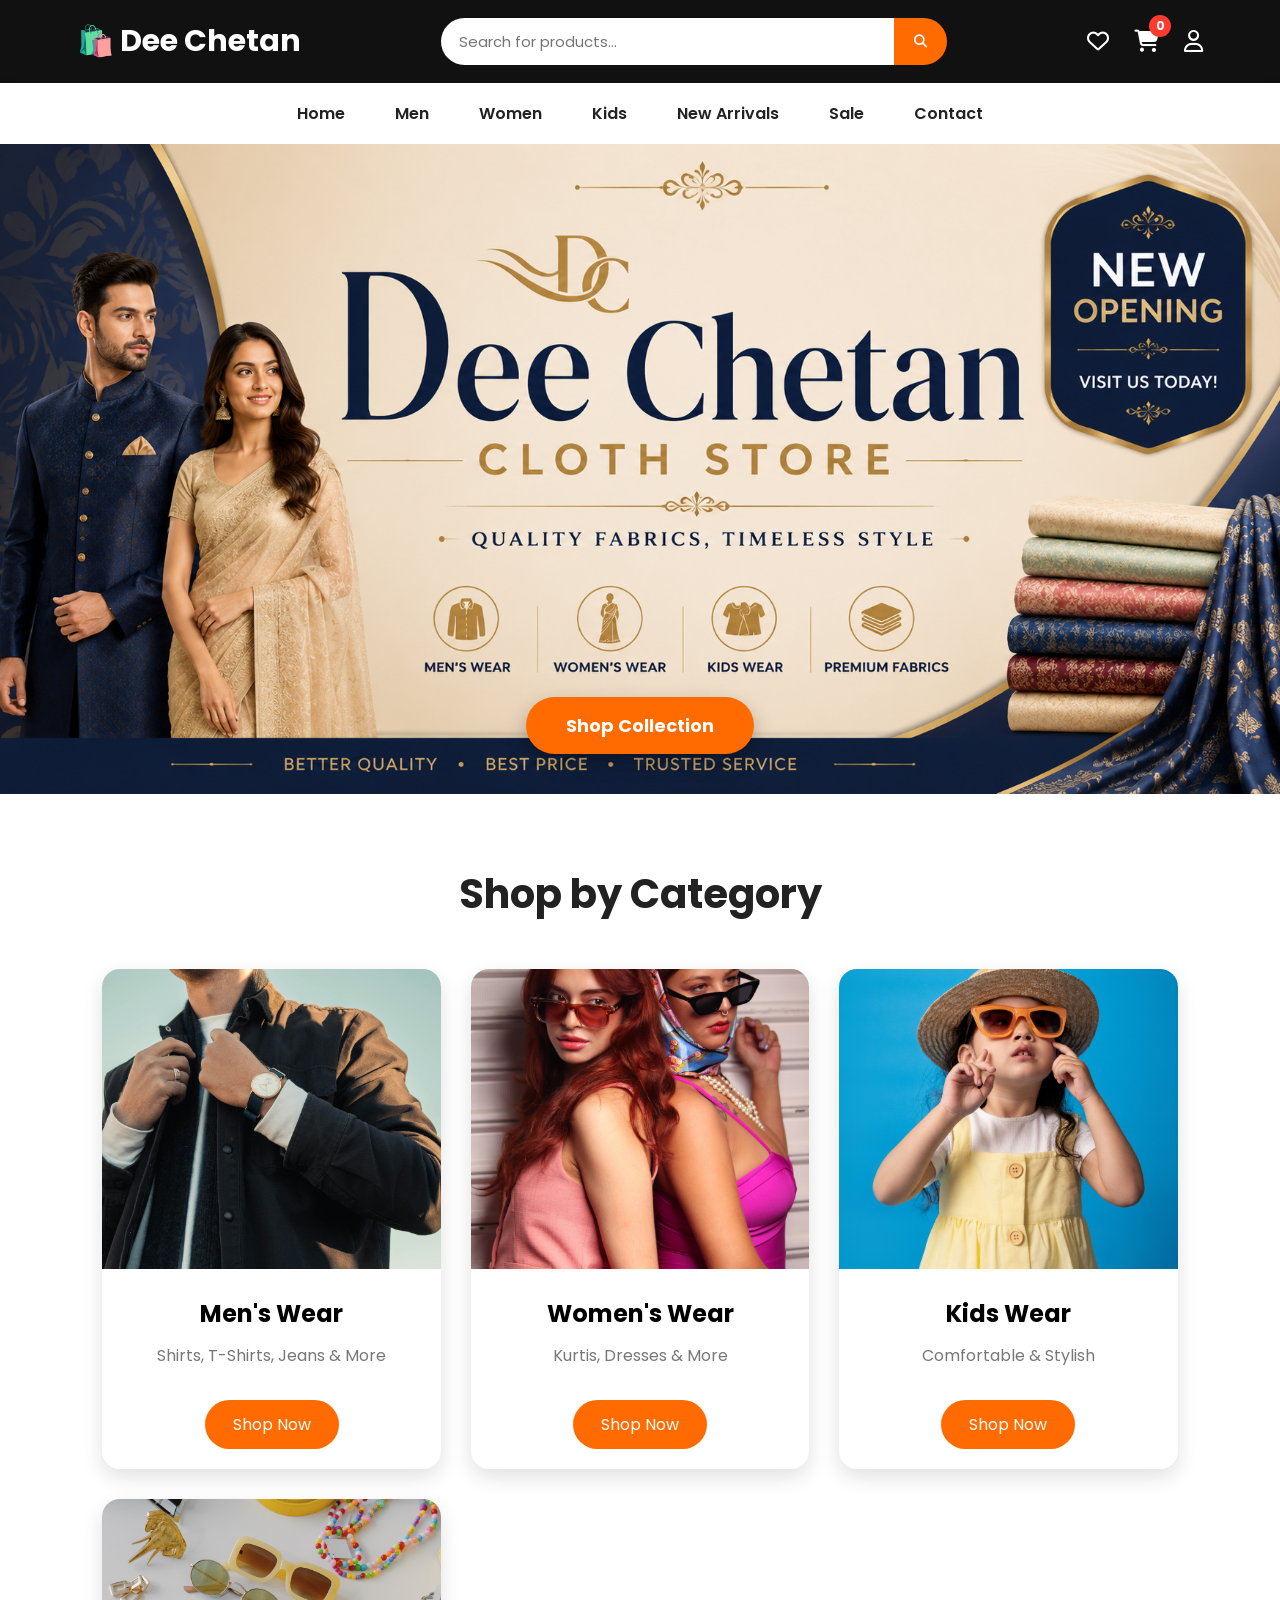
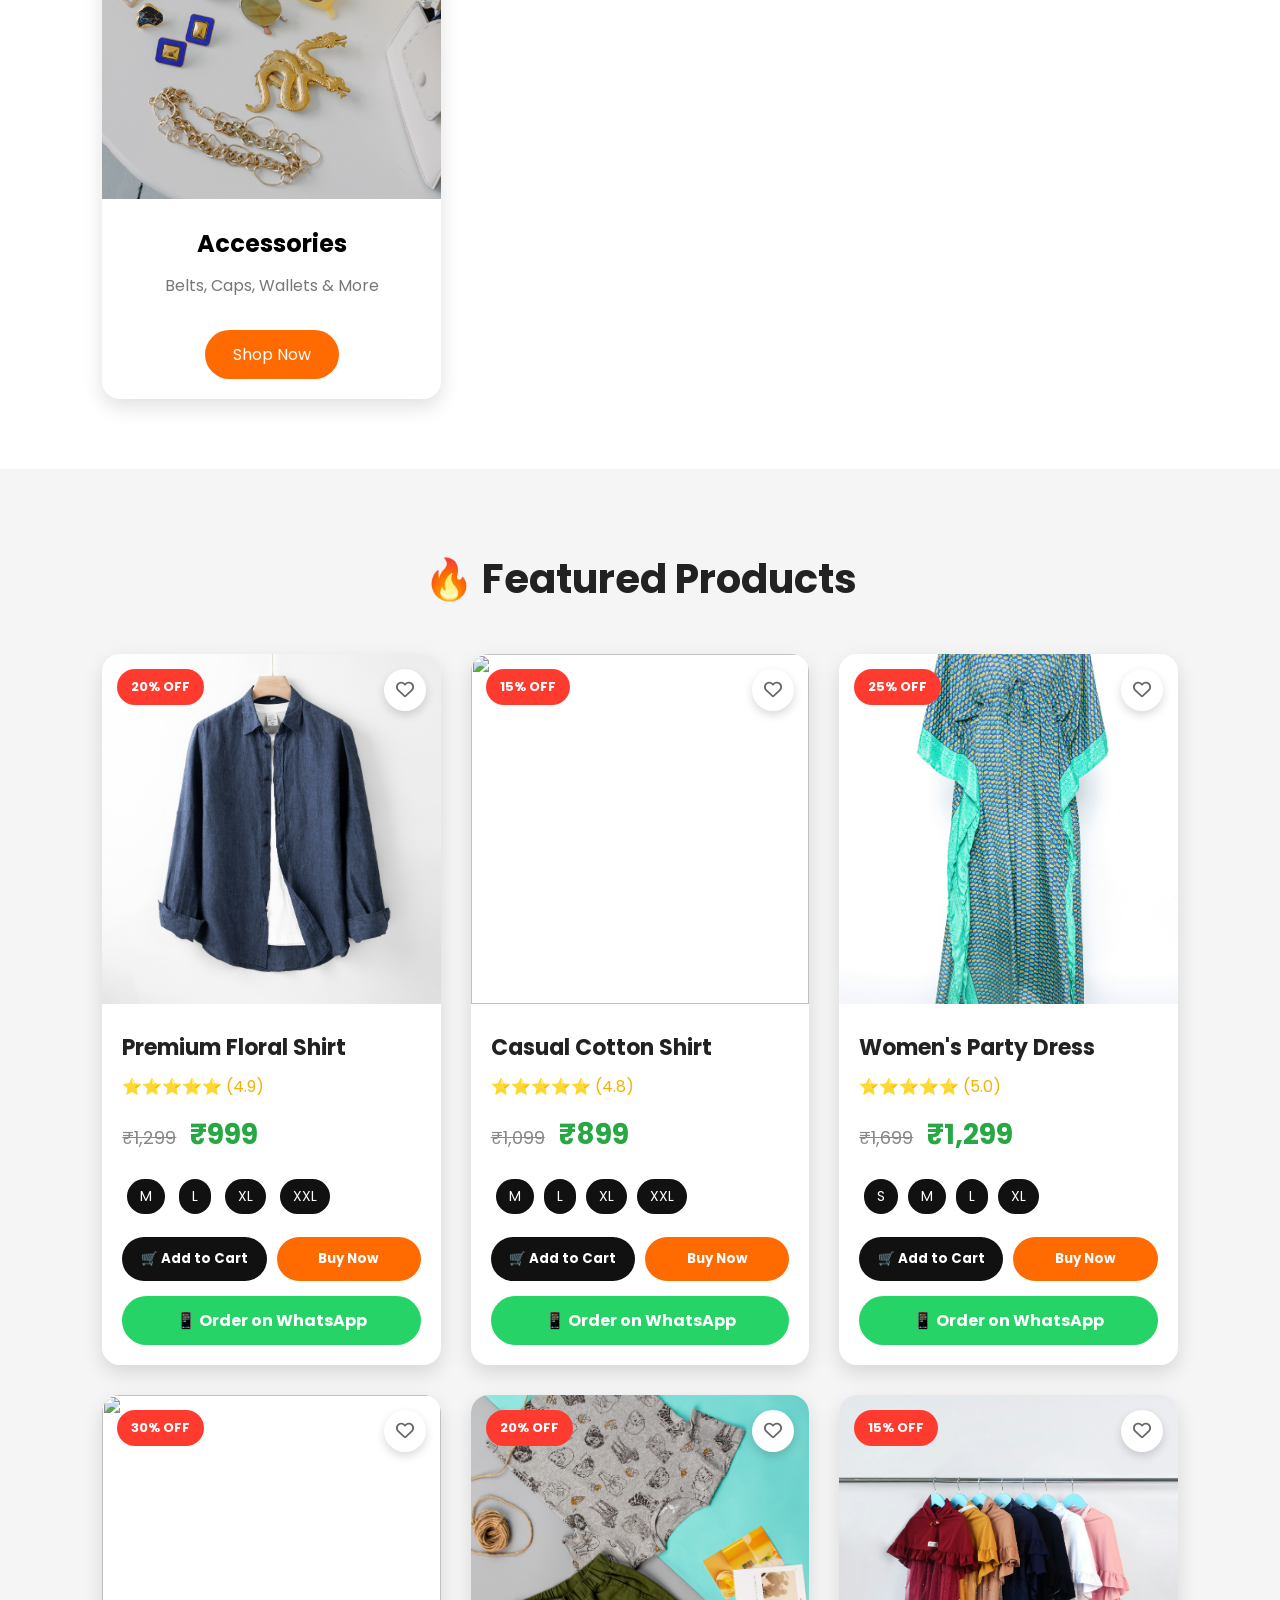
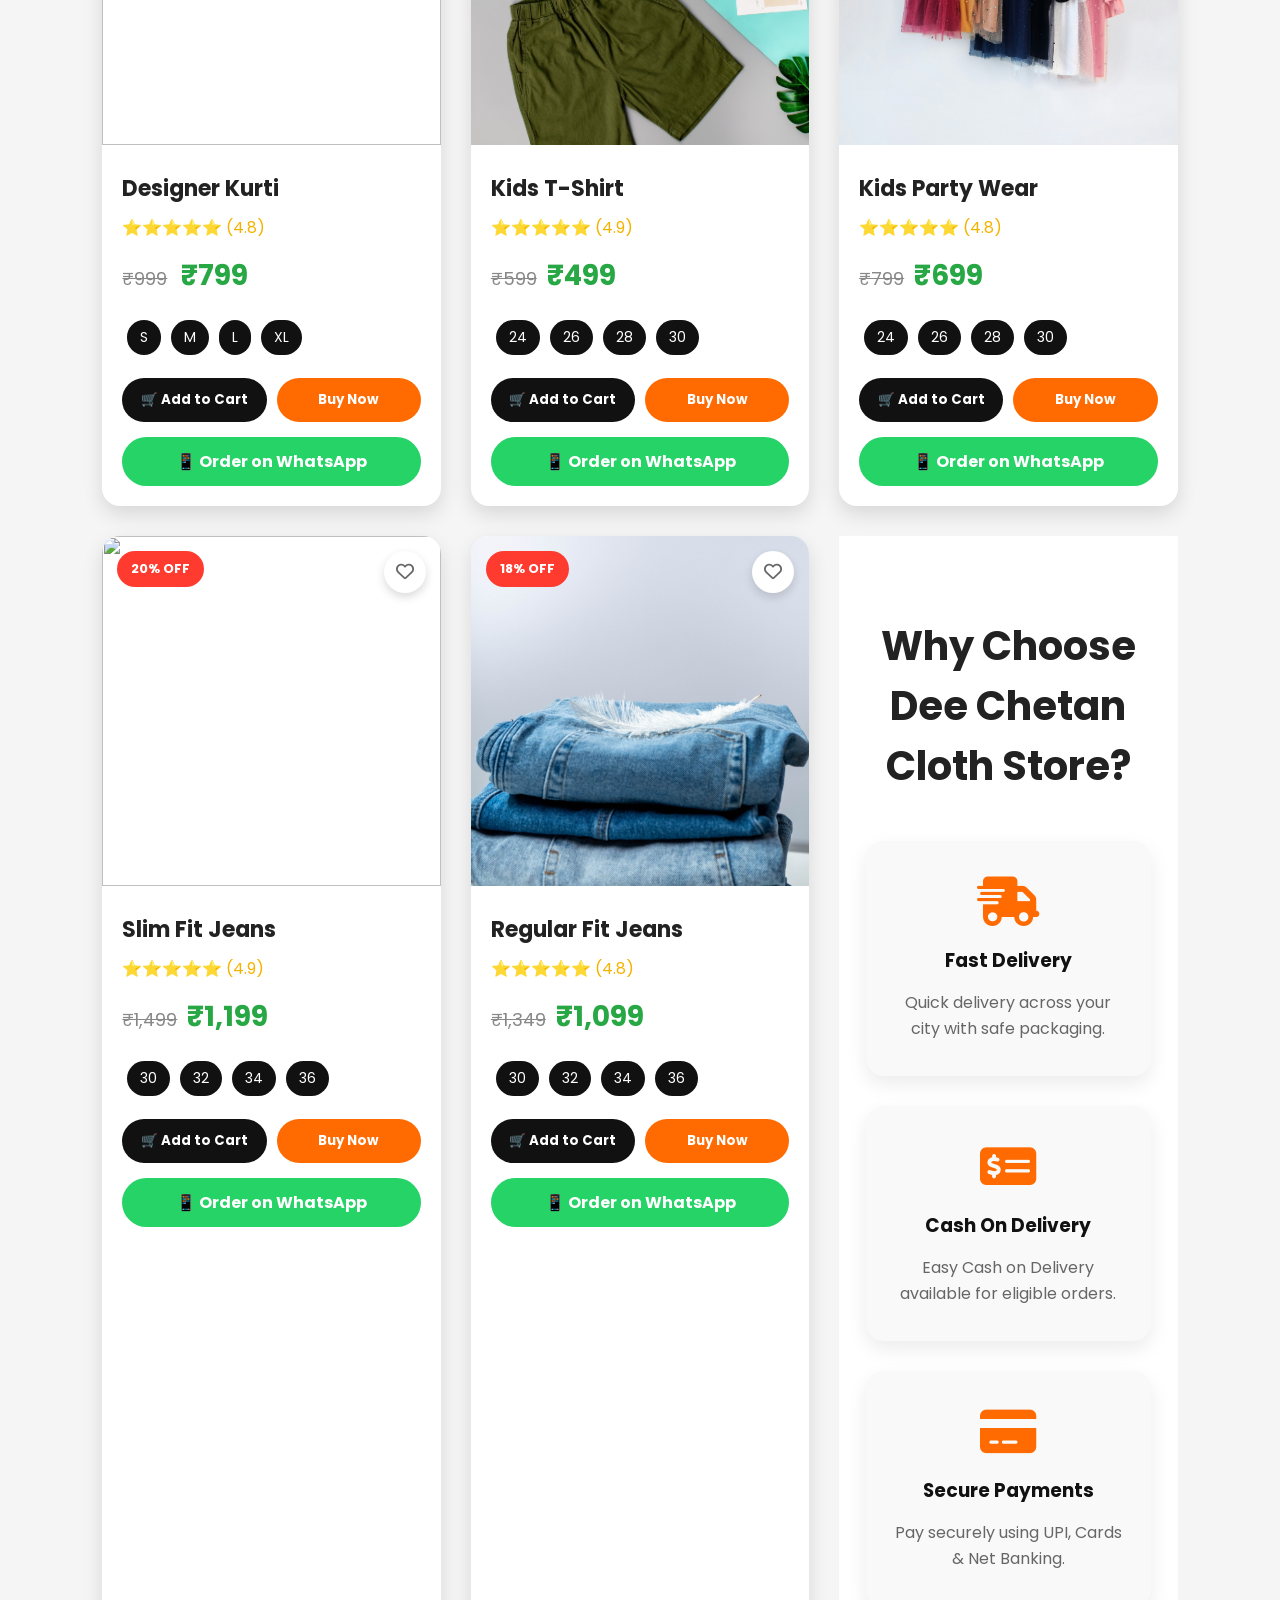
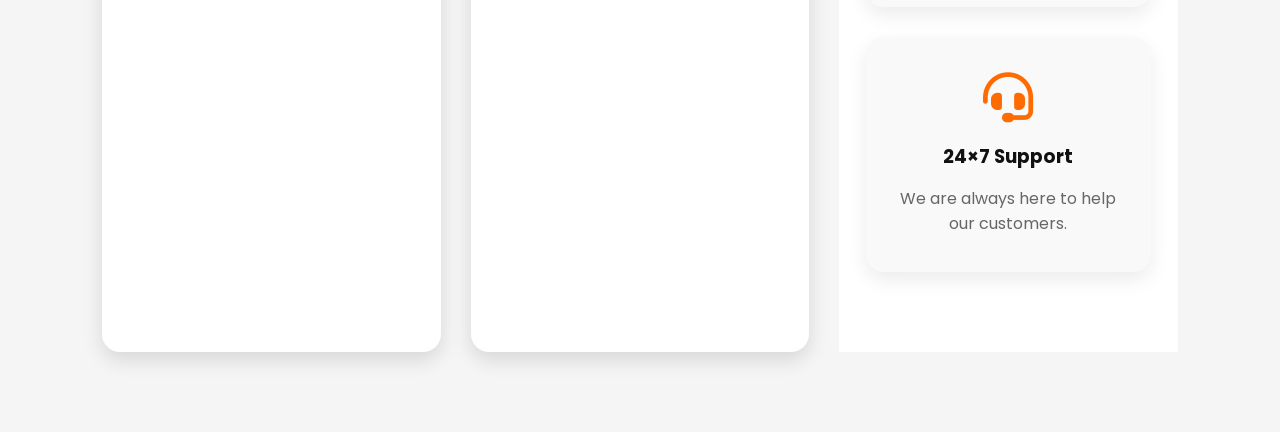
==== commit 6f6d7b90: "Update index.html" ====
--- a/index.html
+++ b/index.html
@@ -22,33 +22,6 @@
 </head>
 
     <script src="js/script.js"></script>
-
-    <!-- ================= SHOPPING CART ================= -->
-
-    <div class="cart-header">
-        <h2>🛒 Shopping Cart</h2>
-        <span id="closeCart">&times;</span>
-    </div>
-
-    <div class="cart-items" id="cartItems">
-
-        <p>Your cart is empty.</p>
-
-    </div>
-
-    <div class="cart-footer">
-
-        <h3>Total: ₹<span id="cartTotal">0</span></h3>
-
-        <button class="checkout-btn">
-            Proceed to Checkout
-        </button>
-
-    </div>
-
-</div>
-    
-    <body>
 
 <!-- ================= HEADER ================= -->
 
--- a/css/style.css
+++ b/css/style.css
@@ -663,106 +663,60 @@
     font-weight:bold;
 }
 
-/* ==========================
-   SHOPPING CART SIDEBAR
-========================== */
+/* ===========================
+   Shopping Cart Sidebar
+=========================== */
 
 .cart-sidebar{
-
     position:fixed;
-
     top:0;
-
-    right:-420px;
-
+    right:-450px;      /* Hidden outside screen */
     width:400px;
-
     height:100vh;
-
-    background:white;
-
+    background:#fff;
     box-shadow:-5px 0 20px rgba(0,0,0,.2);
-
-    transition:.4s;
-
-    z-index:9999;
-
-    display:flex;
-
+    z-index:99999;
+    transition:right .4s ease;
+    display:flex;
     flex-direction:column;
-
 }
 
 .cart-sidebar.active{
-
     right:0;
-
 }
 
 .cart-header{
-
     background:#111;
-
-    color:white;
-
+    color:#fff;
     padding:20px;
-
-    display:flex;
-
+    display:flex;
     justify-content:space-between;
-
     align-items:center;
-
+}
+
+.cart-items{
+    flex:1;
+    overflow-y:auto;
+    padding:20px;
+}
+
+.cart-footer{
+    padding:20px;
+    border-top:1px solid #ddd;
+}
+
+.checkout-btn{
+    width:100%;
+    padding:15px;
+    border:none;
+    border-radius:30px;
+    background:#ff6b00;
+    color:#fff;
+    font-size:18px;
+    cursor:pointer;
 }
 
 #closeCart{
-
+    cursor:pointer;
     font-size:30px;
-
-    cursor:pointer;
-
-}
-
-.cart-items{
-
-    flex:1;
-
-    padding:20px;
-
-    overflow-y:auto;
-
-}
-
-.cart-footer{
-
-    padding:20px;
-
-    border-top:1px solid #ddd;
-
-}
-
-.checkout-btn{
-
-    width:100%;
-
-    padding:15px;
-
-    border:none;
-
-    background:#ff6b00;
-
-    color:white;
-
-    border-radius:30px;
-
-    font-size:18px;
-
-    cursor:pointer;
-
-}
-
-.checkout-btn:hover{
-
-    background:#111;
-
-}
+}
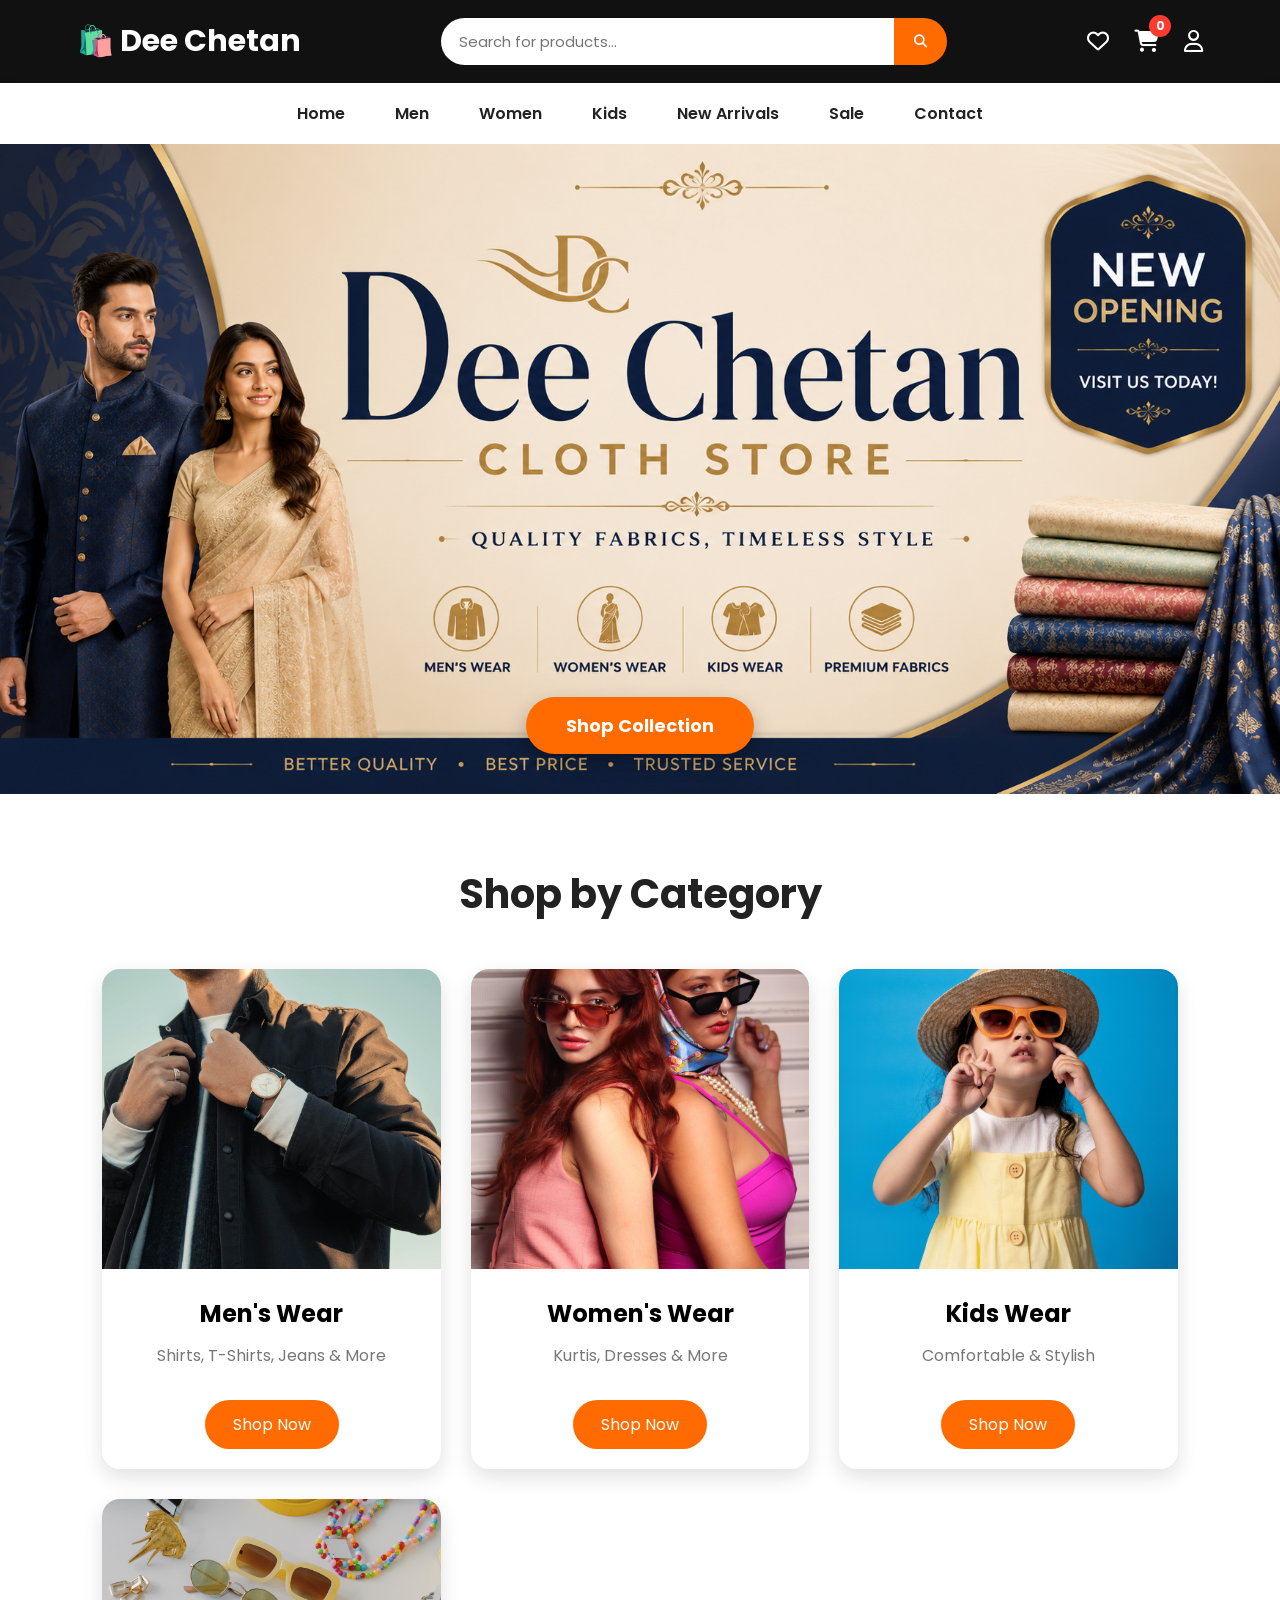
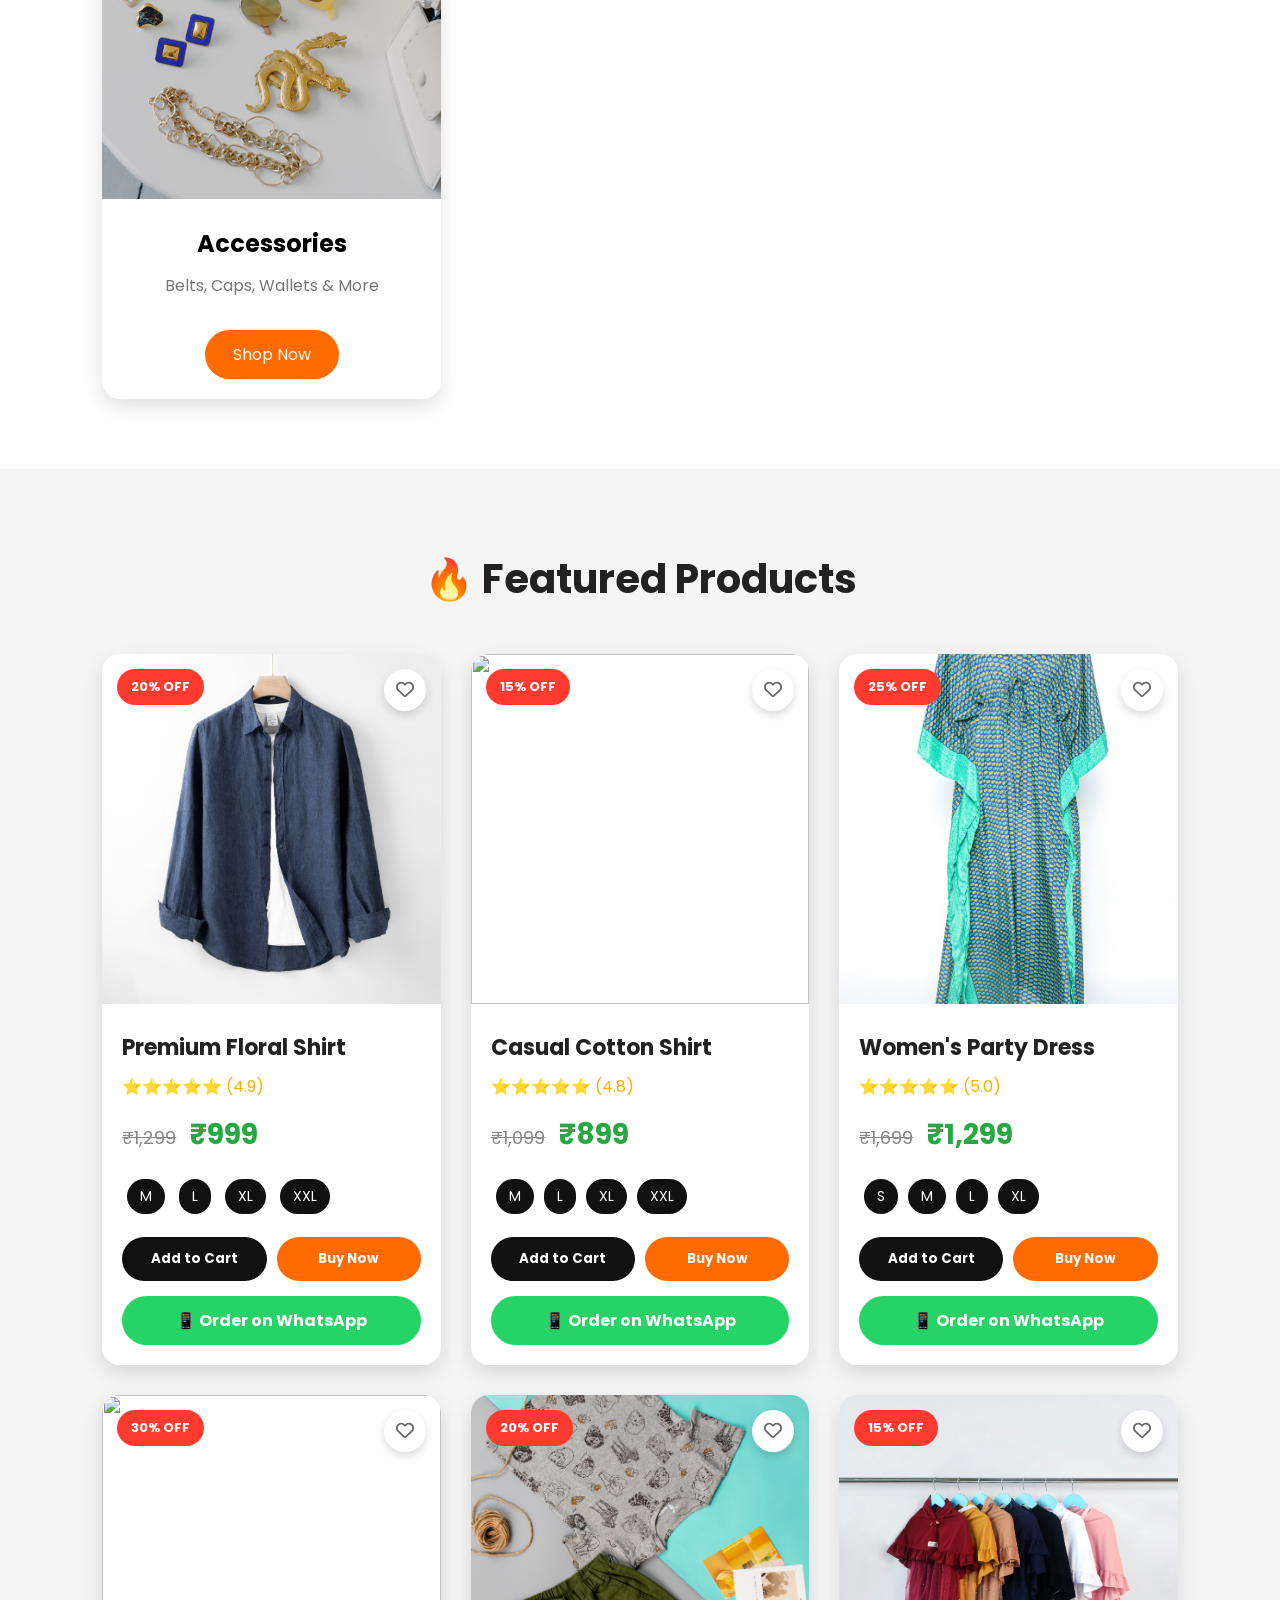
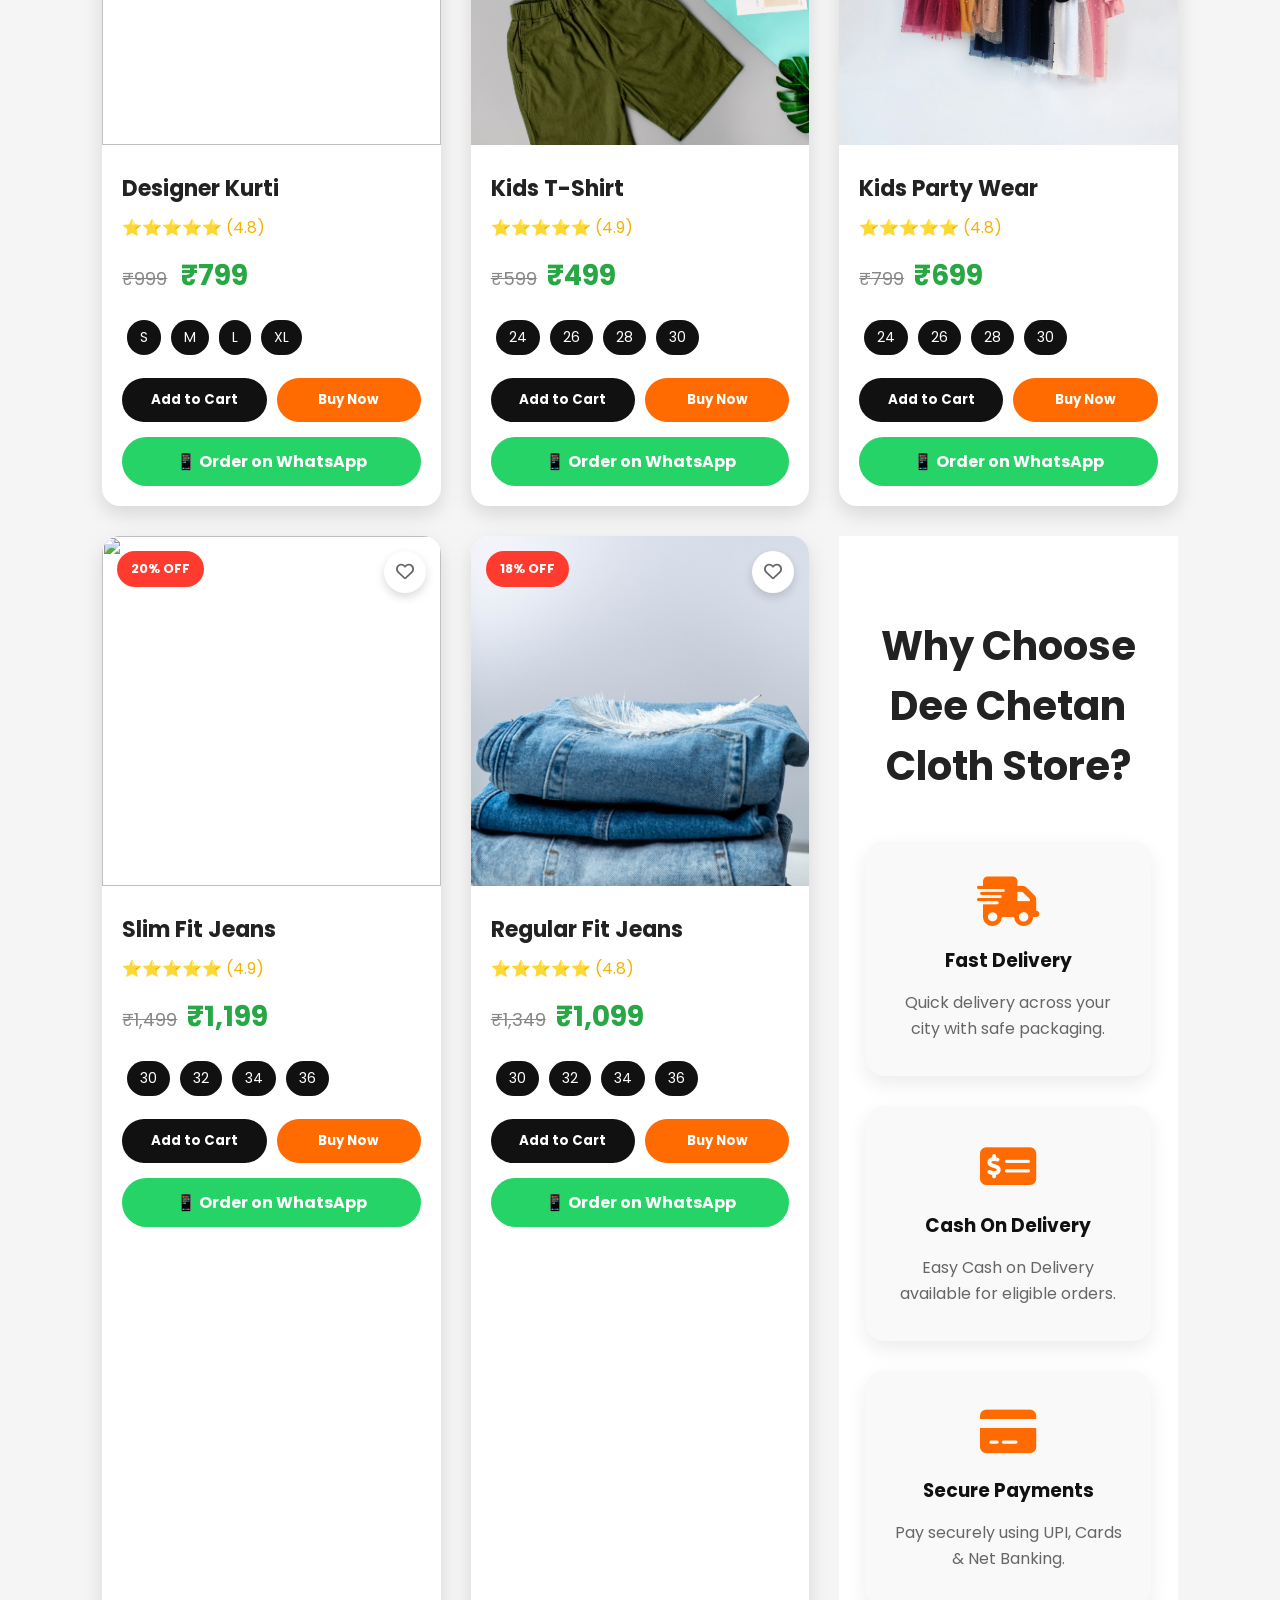
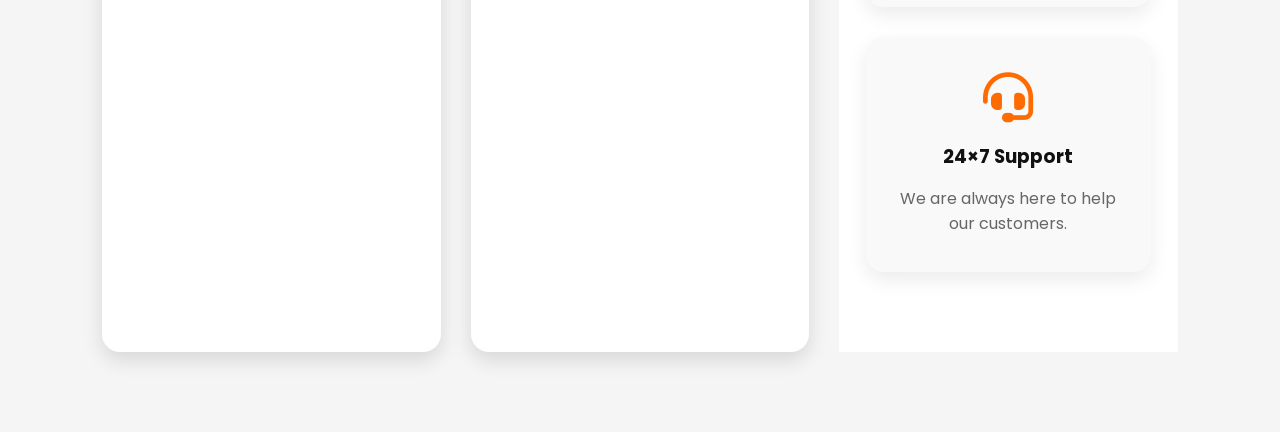
==== commit d9b5ebc2: "Update index.html" ====
--- a/index.html
+++ b/index.html
@@ -210,7 +210,13 @@
         </p>
 
         <div class="buttons">
-            <button class="cart-btn">🛒 Add to Cart</button>
+            <button
+class="cart-btn add-cart"
+data-name="Premium Shirt"
+data-price="999"
+data-image="images/products/shirt1.jpg">
+Add to Cart
+</button>
             <button class="buy-btn">Buy Now</button>
         </div>
 
@@ -248,7 +254,13 @@
 </p>
 
 <div class="buttons">
-<button class="cart-btn">🛒 Add to Cart</button>
+<button
+class="cart-btn add-cart"
+data-name="Casual Shirt"
+data-price="799"
+data-image="images/products/shirt2.jpg">
+Add to Cart
+</button>
 <button class="buy-btn">Buy Now</button>
 </div>
 
@@ -286,7 +298,13 @@
 </p>
 
 <div class="buttons">
-<button class="cart-btn">🛒 Add to Cart</button>
+<button
+class="cart-btn add-cart"
+data-name="Women's Designer Dress"
+data-price="1499"
+data-image="images/products/dress1.jpg">
+Add to Cart
+</button>
 <button class="buy-btn">Buy Now</button>
 </div>
 
@@ -324,7 +342,13 @@
 </p>
 
 <div class="buttons">
-<button class="cart-btn">🛒 Add to Cart</button>
+<button
+class="cart-btn add-cart"
+data-name="Women's Party Dress"
+data-price="1799"
+data-image="images/products/dress2.jpg">
+Add to Cart
+</button>
 <button class="buy-btn">Buy Now</button>
 </div>
 
@@ -348,7 +372,13 @@
 <div class="rating">⭐⭐⭐⭐⭐ (4.9)</div>
 <p class="price"><span class="old-price">₹599</span><span class="new-price">₹499</span></p>
 <p class="sizes"><span>24</span><span>26</span><span>28</span><span>30</span></p>
-<div class="buttons"><button class="cart-btn">🛒 Add to Cart</button><button class="buy-btn">Buy Now</button></div>
+<div class="buttons"><button
+class="cart-btn add-cart"
+data-name="Kids Wear"
+data-price="699"
+data-image="images/products/kids1.jpg">
+Add to Cart
+</button><button class="buy-btn">Buy Now</button></div>
 <a class="whatsapp-btn" href="https://wa.me/919986401997?text=Hi, I want Kids T-Shirt">📱 Order on WhatsApp</a>
 </div>
 </div>
@@ -364,7 +394,13 @@
 <div class="rating">⭐⭐⭐⭐⭐ (4.8)</div>
 <p class="price"><span class="old-price">₹799</span><span class="new-price">₹699</span></p>
 <p class="sizes"><span>24</span><span>26</span><span>28</span><span>30</span></p>
-<div class="buttons"><button class="cart-btn">🛒 Add to Cart</button><button class="buy-btn">Buy Now</button></div>
+<div class="buttons"><button
+class="cart-btn add-cart"
+data-name="Kids Fashion Wear"
+data-price="799"
+data-image="images/products/kids2.jpg">
+Add to Cart
+</button><button class="buy-btn">Buy Now</button></div>
 <a class="whatsapp-btn" href="https://wa.me/919986401997?text=Hi, I want Kids Party Wear">📱 Order on WhatsApp</a>
 </div>
 </div>
@@ -380,7 +416,13 @@
 <div class="rating">⭐⭐⭐⭐⭐ (4.9)</div>
 <p class="price"><span class="old-price">₹1,499</span><span class="new-price">₹1,199</span></p>
 <p class="sizes"><span>30</span><span>32</span><span>34</span><span>36</span></p>
-<div class="buttons"><button class="cart-btn">🛒 Add to Cart</button><button class="buy-btn">Buy Now</button></div>
+<div class="buttons"><button
+class="cart-btn add-cart"
+data-name="Denim Jeans"
+data-price="1299"
+data-image="images/products/jeans1.jpg">
+Add to Cart
+</button><button class="buy-btn">Buy Now</button></div>
 <a class="whatsapp-btn" href="https://wa.me/919986401997?text=Hi, I want Slim Fit Jeans">📱 Order on WhatsApp</a>
 </div>
 </div>
@@ -396,7 +438,13 @@
 <div class="rating">⭐⭐⭐⭐⭐ (4.8)</div>
 <p class="price"><span class="old-price">₹1,349</span><span class="new-price">₹1,099</span></p>
 <p class="sizes"><span>30</span><span>32</span><span>34</span><span>36</span></p>
-<div class="buttons"><button class="cart-btn">🛒 Add to Cart</button><button class="buy-btn">Buy Now</button></div>
+<div class="buttons"><button
+class="cart-btn add-cart"
+data-name="Slim Fit Jeans"
+data-price="1499"
+data-image="images/products/jeans2.jpg">
+Add to Cart
+</button><button class="buy-btn">Buy Now</button></div>
 <a class="whatsapp-btn" href="https://wa.me/919986401997?text=Hi, I want Regular Fit Jeans">📱 Order on WhatsApp</a>
 </div>
 </div>
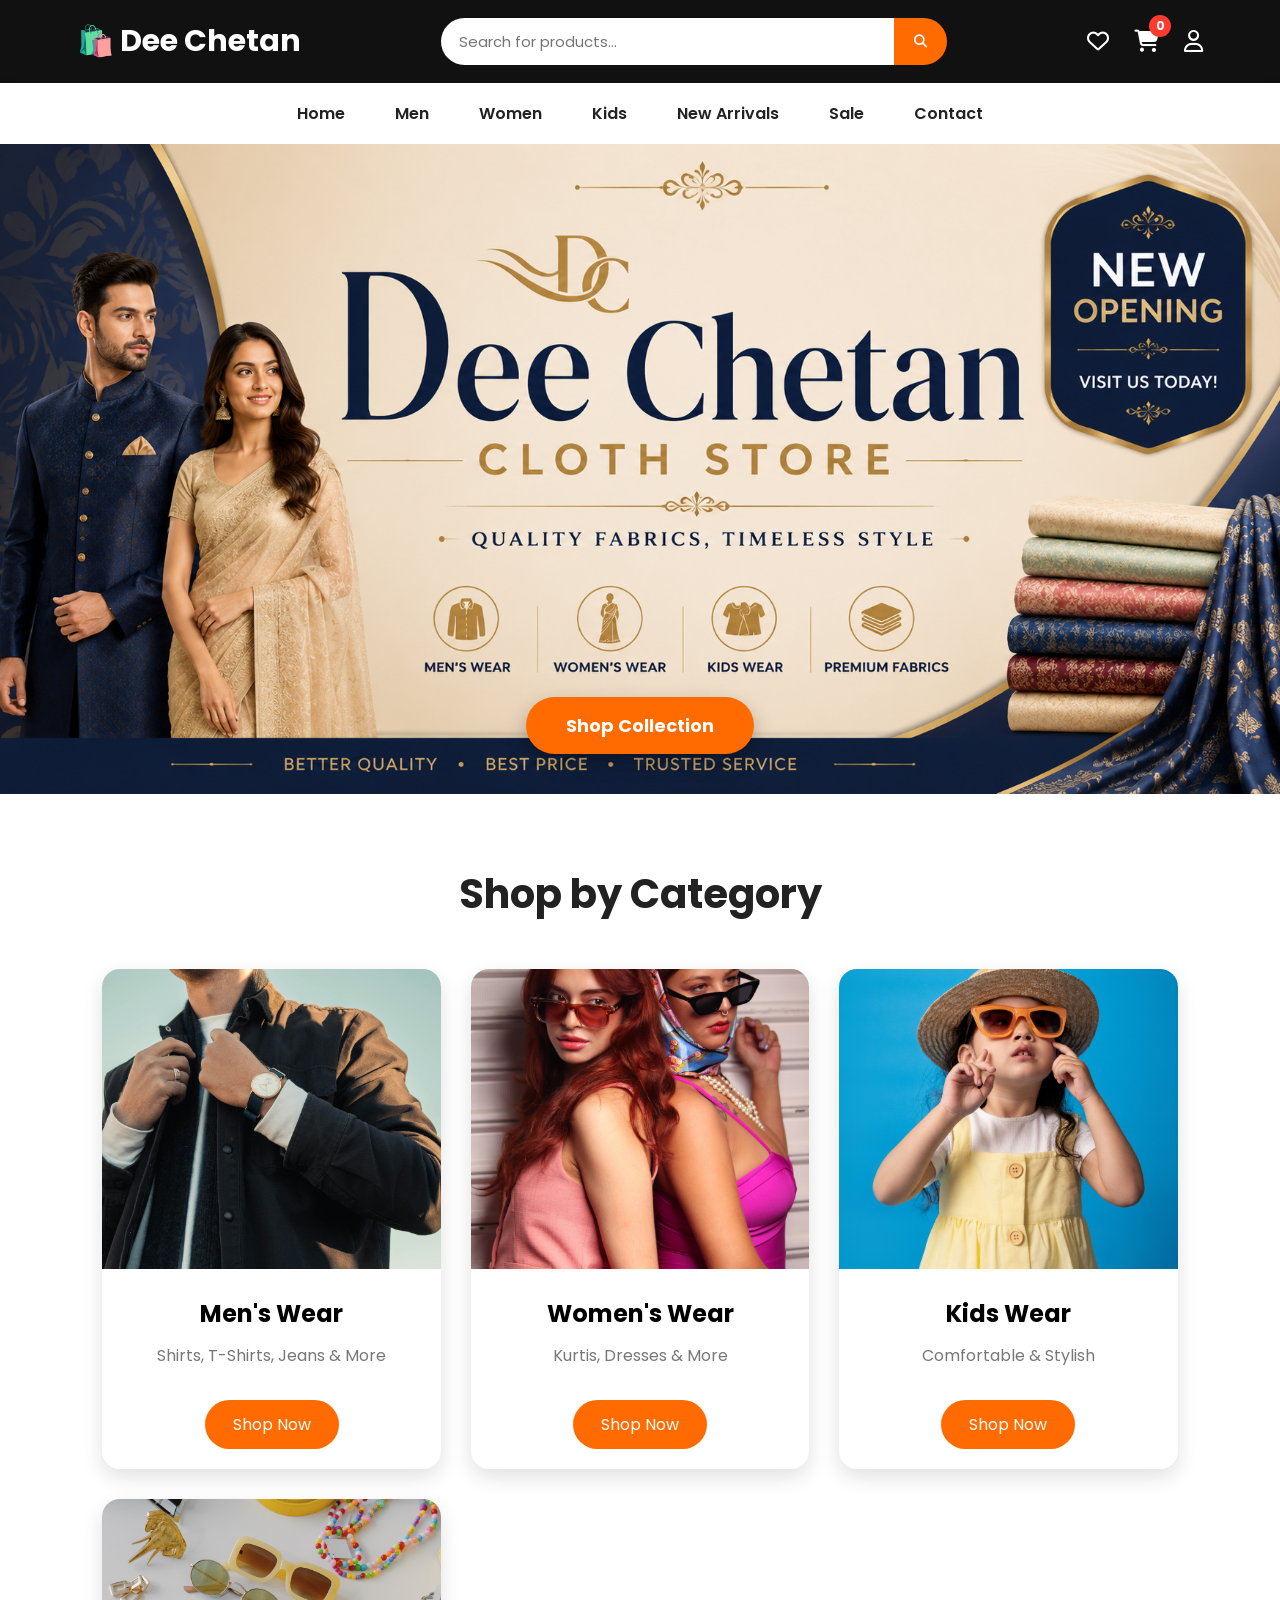
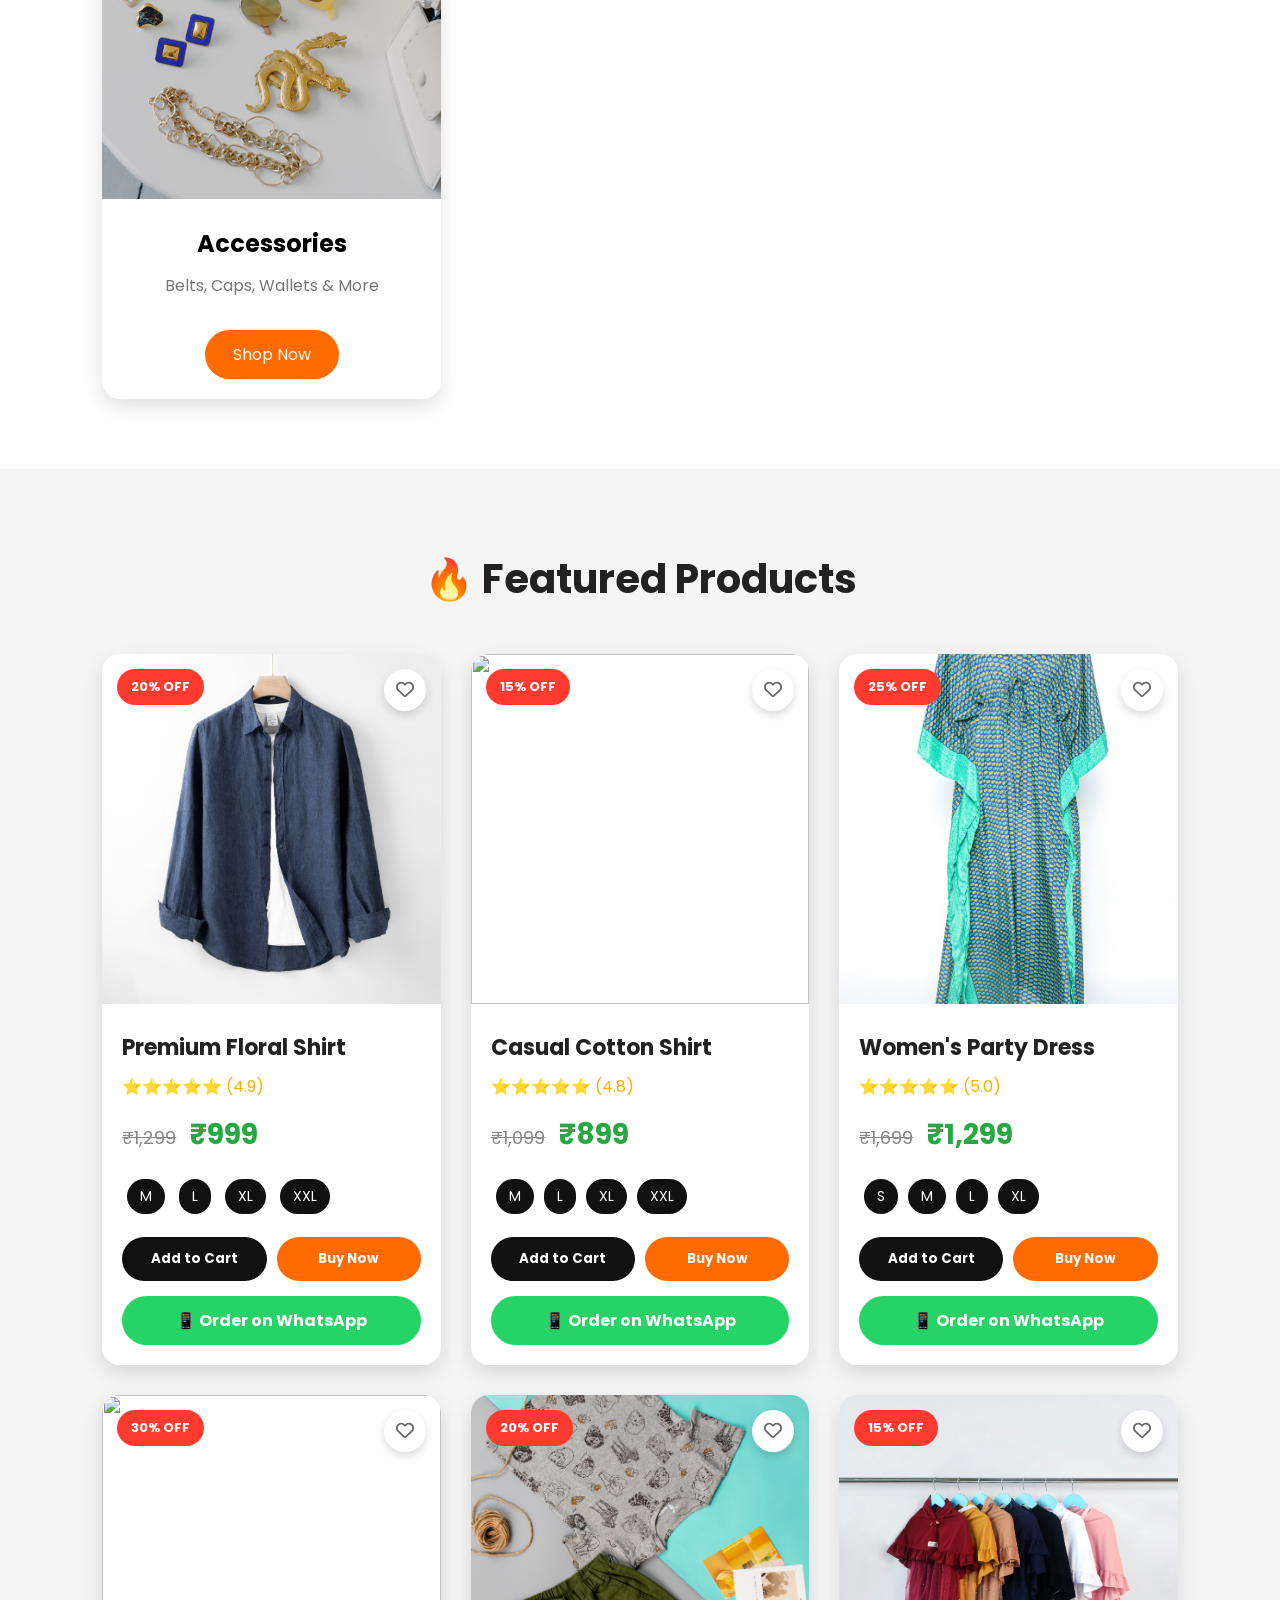
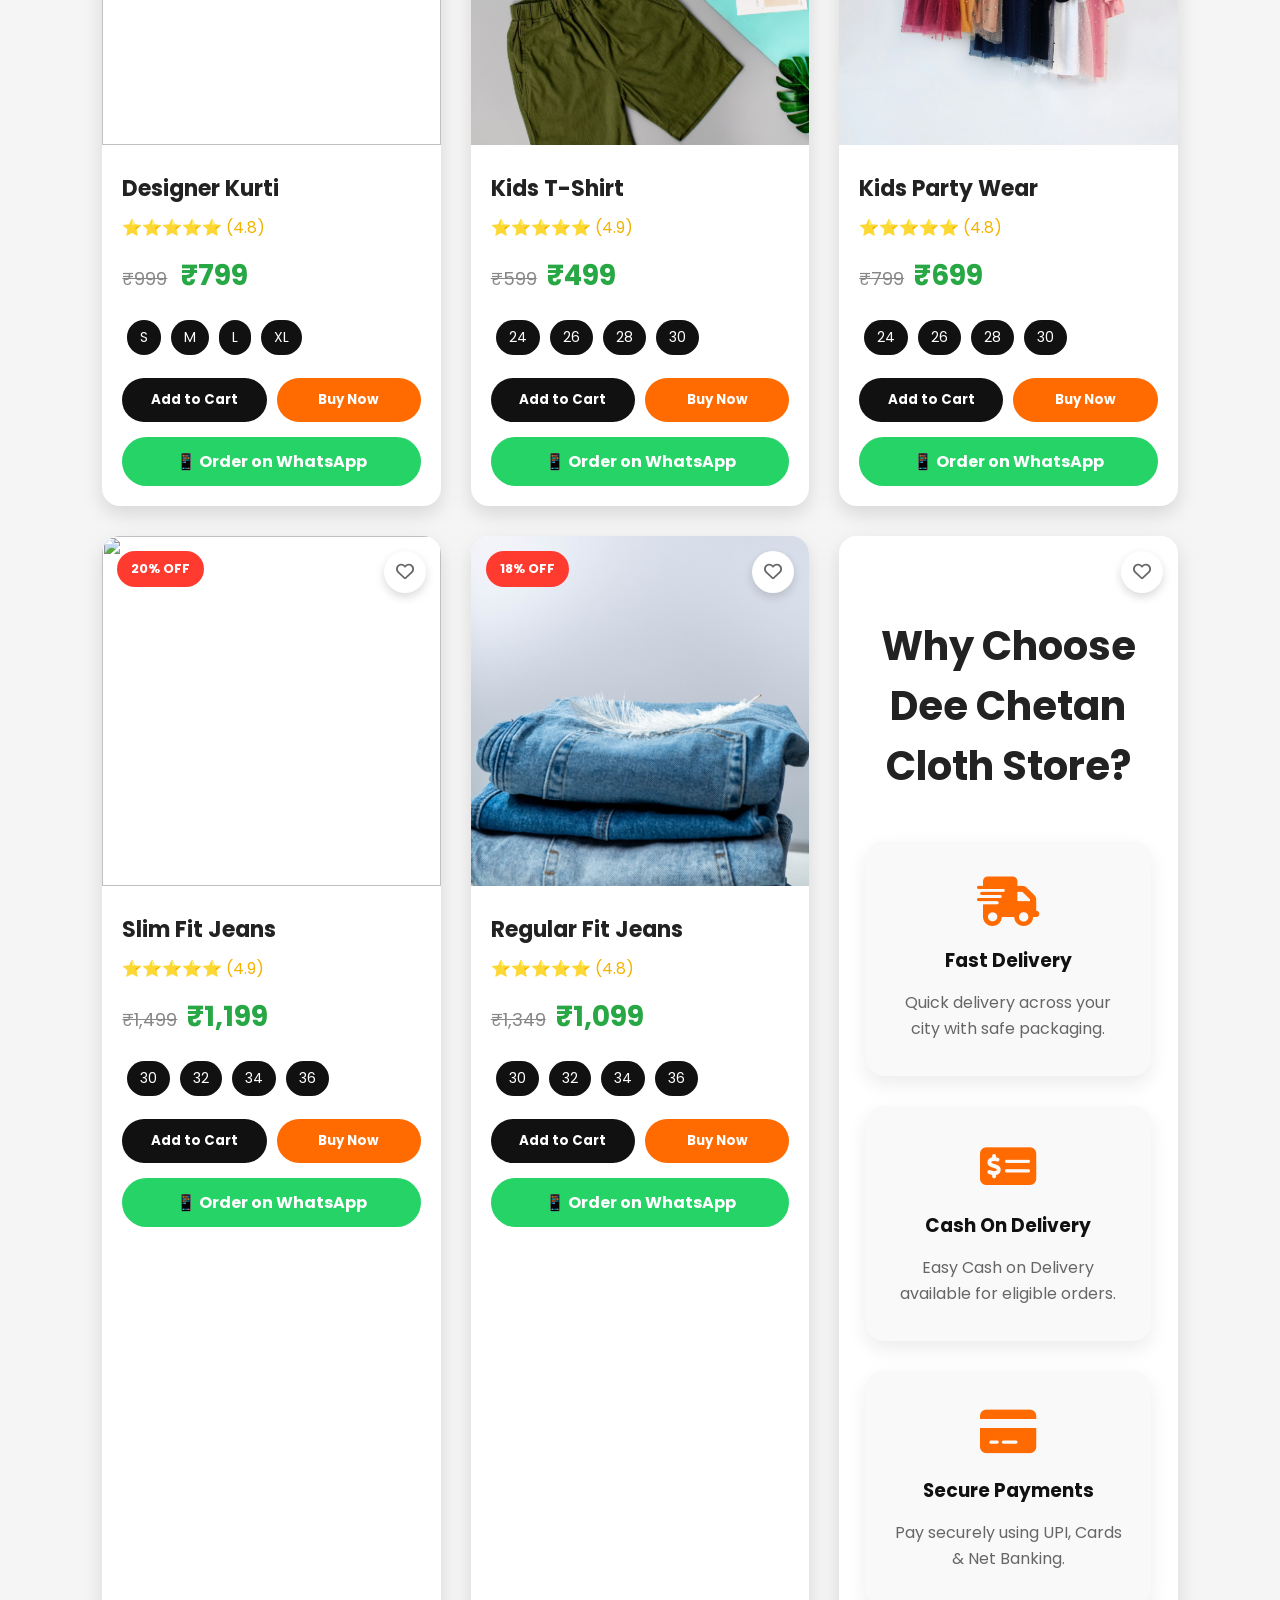
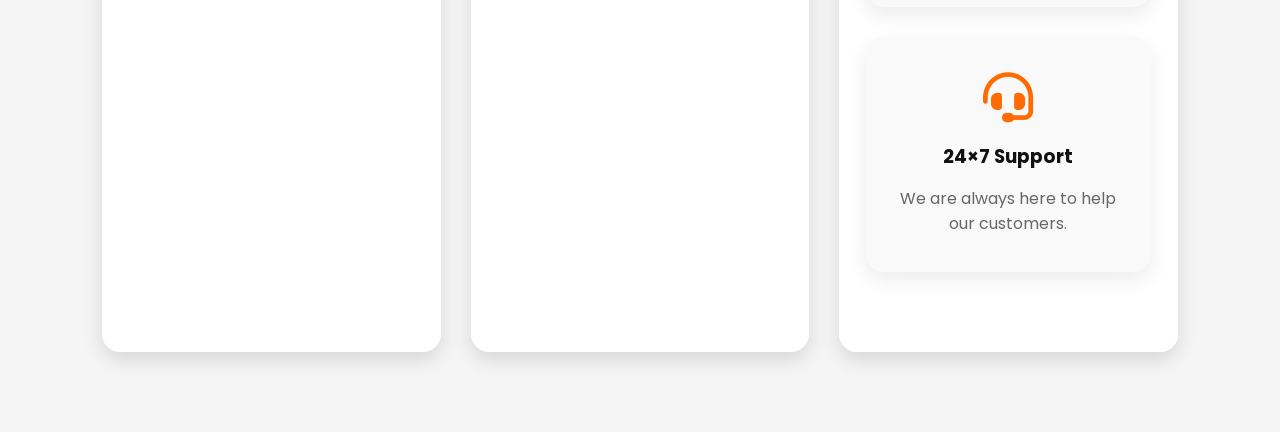
==== commit 28c14345: "Update index.html" ====
--- a/index.html
+++ b/index.html
@@ -21,8 +21,7 @@
 
 </head>
 
-    <script src="js/script.js"></script>
-
+    
 <!-- ================= HEADER ================= -->
 
 <header>
@@ -37,7 +36,10 @@
         <!-- Search Box -->
         <div class="search-box">
 
-            <input type="text" placeholder="Search for products...">
+            <input
+type="text"
+id="searchInput"
+placeholder="Search for products...">
 
             <button>
                 <i class="fas fa-search"></i>
@@ -63,8 +65,7 @@
 
 </header>
 
-    <script src="js/script.js"></script>
-
+   
         <!-- ================= SHOPPING CART ================= -->
 
 <div class="cart-sidebar" id="cartSidebar">
@@ -91,7 +92,7 @@
     </div>
 
 </div>
-        
+    <script src="js/script.js"></script>    
     </body>
 
 </header>
@@ -181,7 +182,7 @@
 
     <div class="product-grid">
 
-      <div class="product-card">
+      <div class="product-card" data-name="Premium Shirt">
 
     <div class="wishlist">
         <i class="far fa-heart"></i>
@@ -228,11 +229,11 @@
     </div>
 
 </div>
-        <div class="product-card">
-
-    <div class="wishlist">
-        <i class="far fa-heart"></i>
-    </div>
+        <div class="product-card" data-name="Casual Shirt">
+
+    <div class="wishlist">
+    <i class="far fa-heart wishlist-btn"></i>
+</div>
 
 <span class="discount">15% OFF</span>
 
@@ -272,11 +273,11 @@
 </div>
 
 </div>
-        <div class="product-card">
-
-    <div class="wishlist">
-        <i class="far fa-heart"></i>
-    </div>
+        <div class="product-card" data-name="Women's Designer Dress">
+
+    <div class="wishlist">
+    <i class="far fa-heart wishlist-btn"></i>
+</div>
 
 <span class="discount">25% OFF</span>
 
@@ -316,11 +317,11 @@
 </div>
 
 </div>
-        <div class="product-card">
-
-    <div class="wishlist">
-        <i class="far fa-heart"></i>
-    </div>
+        <div class="product-card" data-name="Women's Party Dress">
+
+    <div class="wishlist">
+    <i class="far fa-heart wishlist-btn"></i>
+</div>
 
 <span class="discount">30% OFF</span>
 
@@ -360,11 +361,11 @@
 </div>
 
 </div>
-        <div class="product-card">
-
-    <div class="wishlist">
-        <i class="far fa-heart"></i>
-    </div>
+        <div class="product-card" data-name="Kids Wear">
+
+    <div class="wishlist">
+    <i class="far fa-heart wishlist-btn"></i>
+</div>
 <span class="discount">20% OFF</span>
 <img src="images/products/kids1.jpg">
 <div class="product-info">
@@ -382,11 +383,11 @@
 <a class="whatsapp-btn" href="https://wa.me/919986401997?text=Hi, I want Kids T-Shirt">📱 Order on WhatsApp</a>
 </div>
 </div>
-        <div class="product-card">
-
-    <div class="wishlist">
-        <i class="far fa-heart"></i>
-    </div>
+        <div class="product-card" data-name="Kids Fashion">
+
+    <div class="wishlist">
+    <i class="far fa-heart wishlist-btn"></i>
+</div>
 <span class="discount">15% OFF</span>
 <img src="images/products/kids2.jpg">
 <div class="product-info">
@@ -404,11 +405,11 @@
 <a class="whatsapp-btn" href="https://wa.me/919986401997?text=Hi, I want Kids Party Wear">📱 Order on WhatsApp</a>
 </div>
 </div>
-        <div class="product-card">
-
-    <div class="wishlist">
-        <i class="far fa-heart"></i>
-    </div>
+        <div class="product-card" data-name="Denim Jeans">
+
+    <div class="wishlist">
+    <i class="far fa-heart wishlist-btn"></i>
+</div>
 <span class="discount">20% OFF</span>
 <img src="images/products/jeans1.jpg">
 <div class="product-info">
@@ -426,11 +427,11 @@
 <a class="whatsapp-btn" href="https://wa.me/919986401997?text=Hi, I want Slim Fit Jeans">📱 Order on WhatsApp</a>
 </div>
 </div>
-        <div class="product-card">
-
-    <div class="wishlist">
-        <i class="far fa-heart"></i>
-    </div>
+        <div class="product-card" data-name="Slim Fit Jeans">
+
+    <div class="wishlist">
+    <i class="far fa-heart wishlist-btn"></i>
+</div>
 <span class="discount">18% OFF</span>
 <img src="images/products/jeans2.jpg">
 <div class="product-info">
@@ -448,6 +449,10 @@
 <a class="whatsapp-btn" href="https://wa.me/919986401997?text=Hi, I want Regular Fit Jeans">📱 Order on WhatsApp</a>
 </div>
 </div>
+        <div class="product-card" data-name="Regular Fit Jeans">
+        <div class="wishlist">
+    <i class="far fa-heart wishlist-btn"></i>
+</div>
 
     <!-- ================= WHY CHOOSE US ================= -->
 
--- a/css/style.css
+++ b/css/style.css
@@ -720,3 +720,65 @@
     cursor:pointer;
     font-size:30px;
 }
+
+/* ==========================
+   CART PRODUCTS
+========================== */
+
+.cart-product{
+
+display:flex;
+
+align-items:center;
+
+gap:15px;
+
+margin-bottom:18px;
+
+padding-bottom:15px;
+
+border-bottom:1px solid #ddd;
+
+}
+
+.cart-product img{
+
+width:70px;
+
+height:70px;
+
+object-fit:cover;
+
+border-radius:10px;
+
+}
+
+.cart-product h4{
+
+margin-bottom:6px;
+
+font-size:17px;
+
+}
+
+.cart-product p{
+
+color:#ff6b00;
+
+font-weight:bold;
+
+}
+
+.cart-product button{
+
+margin-left:auto;
+
+background:none;
+
+border:none;
+
+font-size:18px;
+
+cursor:pointer;
+
+}
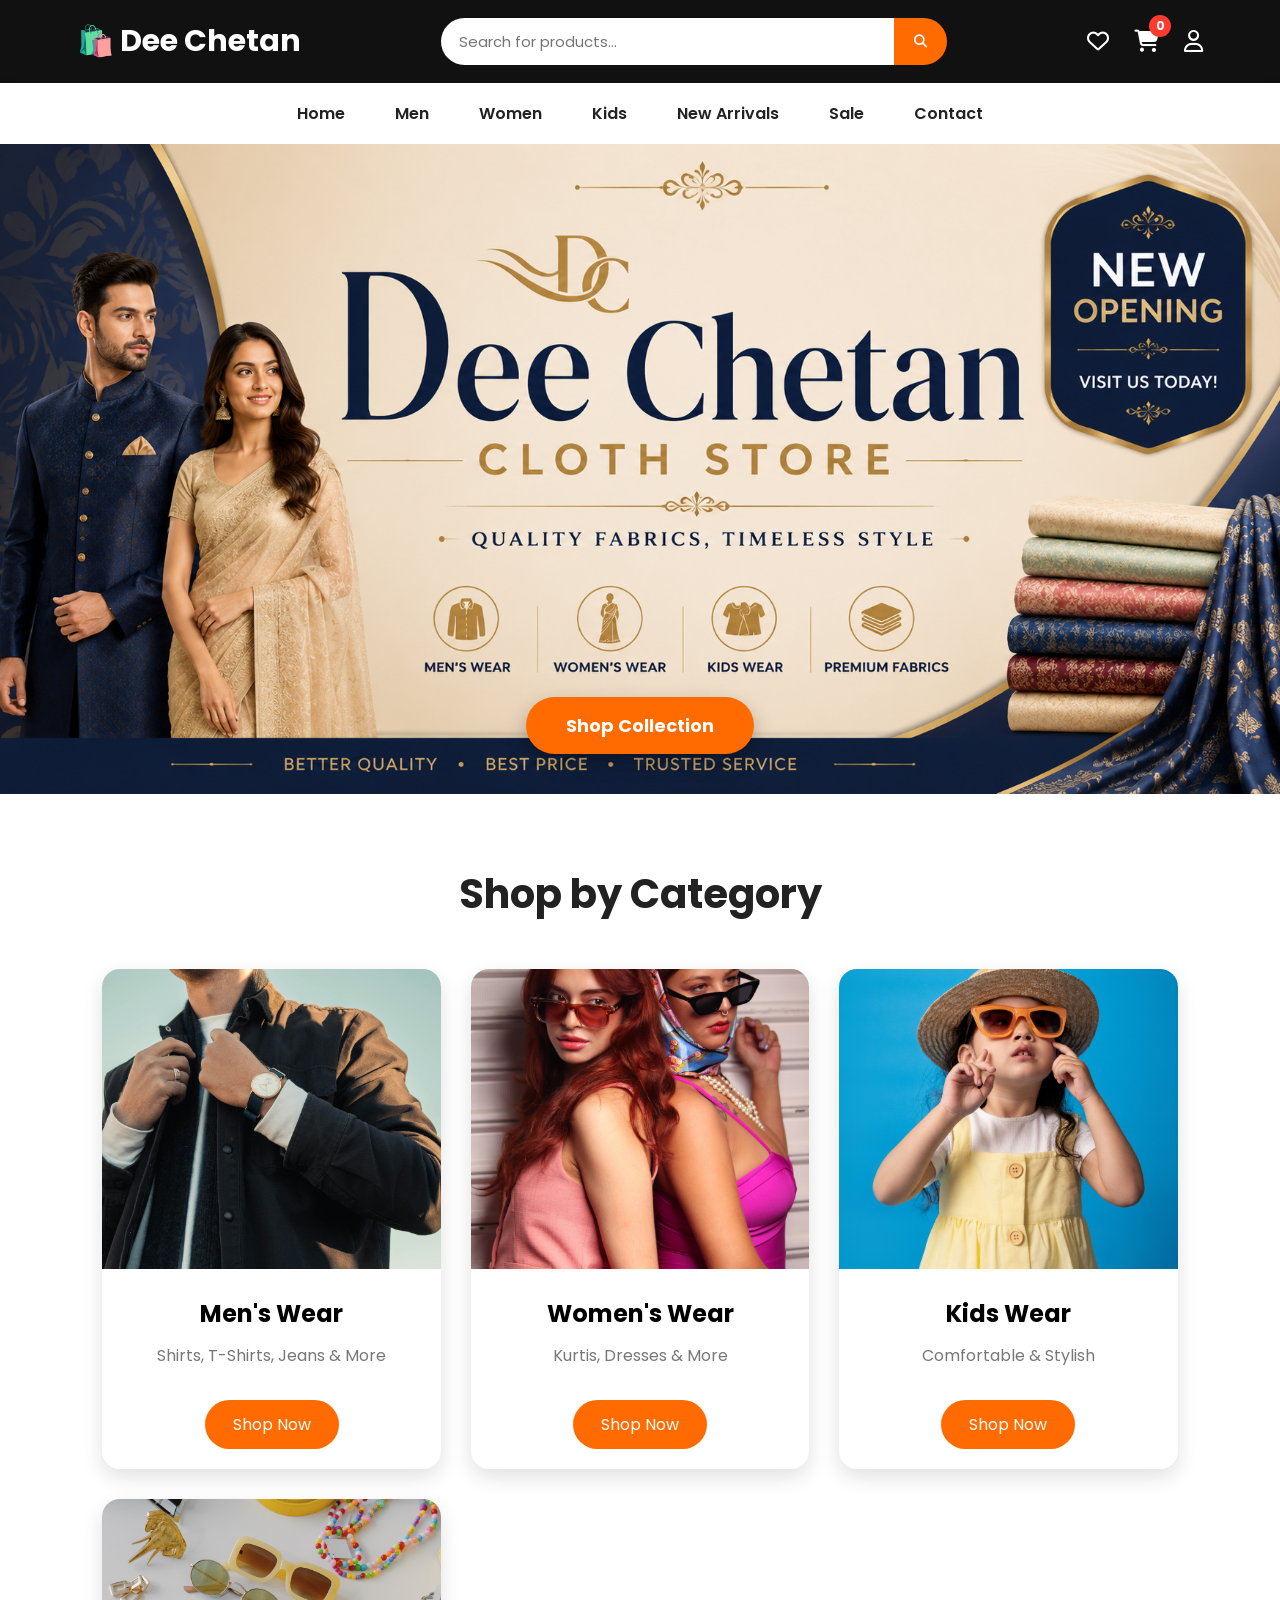
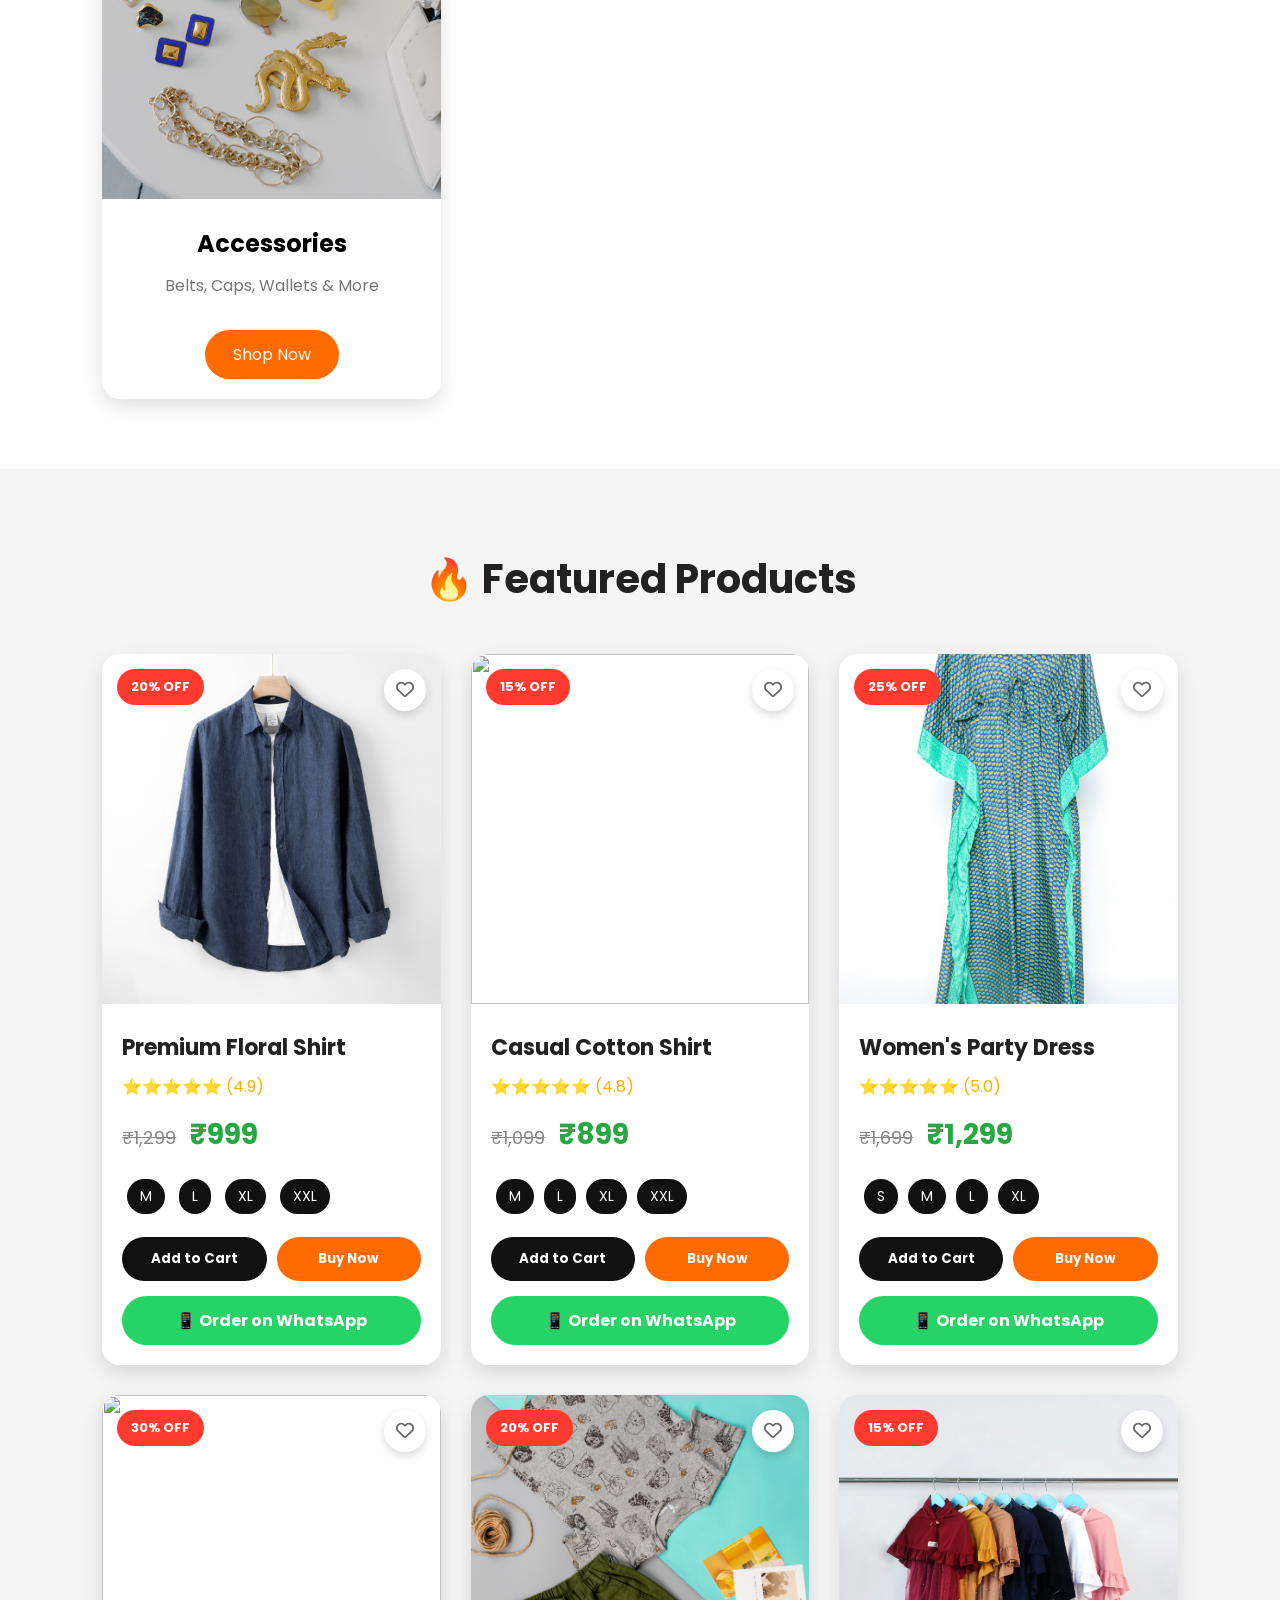
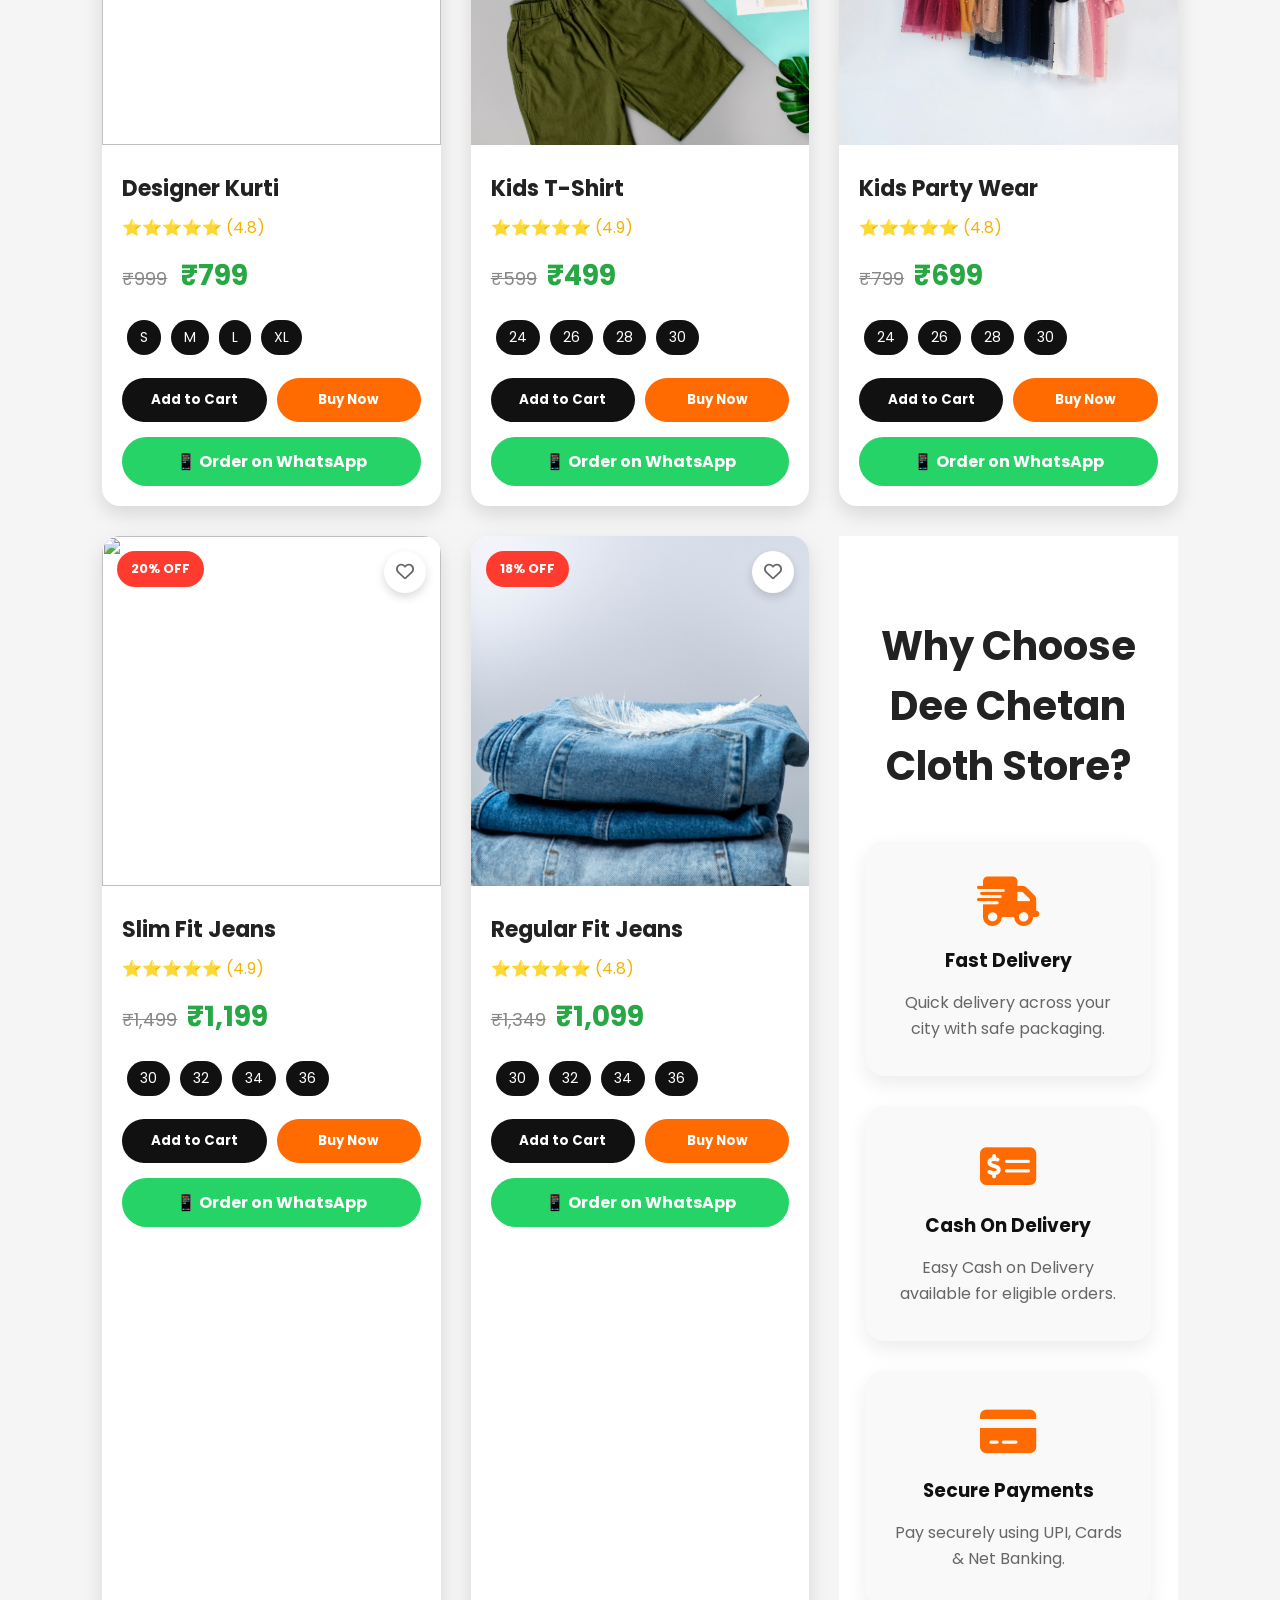
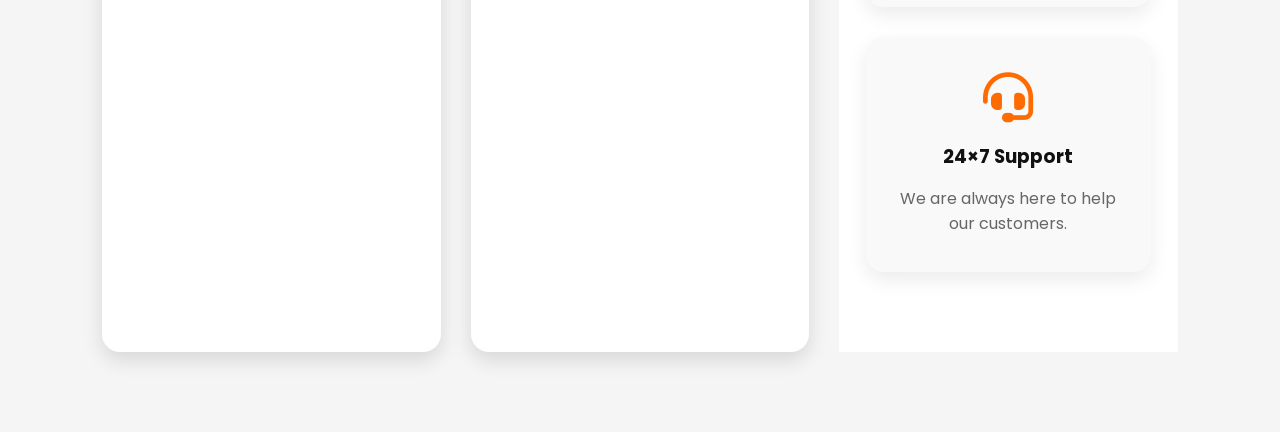
==== commit e16e1719: "Update index.html" ====
--- a/index.html
+++ b/index.html
@@ -449,11 +449,7 @@
 <a class="whatsapp-btn" href="https://wa.me/919986401997?text=Hi, I want Regular Fit Jeans">📱 Order on WhatsApp</a>
 </div>
 </div>
-        <div class="product-card" data-name="Regular Fit Jeans">
-        <div class="wishlist">
-    <i class="far fa-heart wishlist-btn"></i>
-</div>
-
+                
     <!-- ================= WHY CHOOSE US ================= -->
 
 <section class="why-us">
